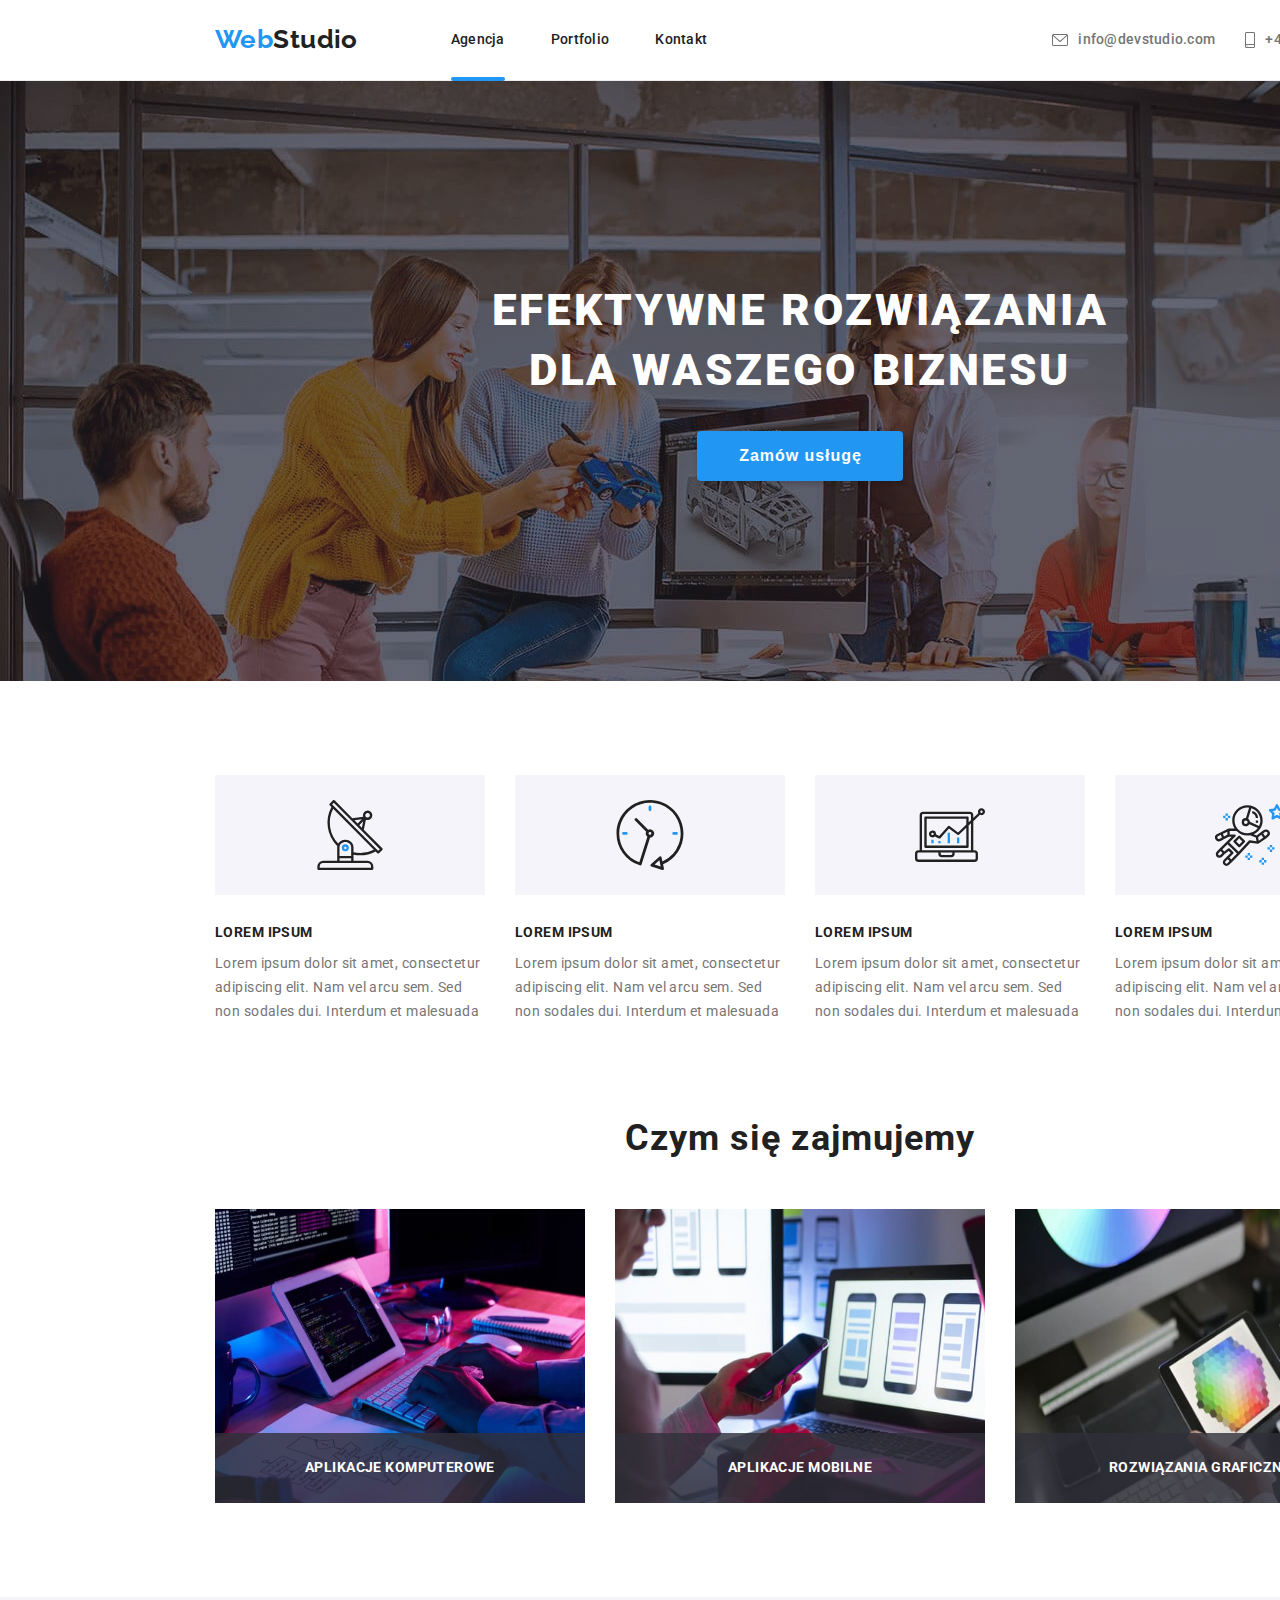
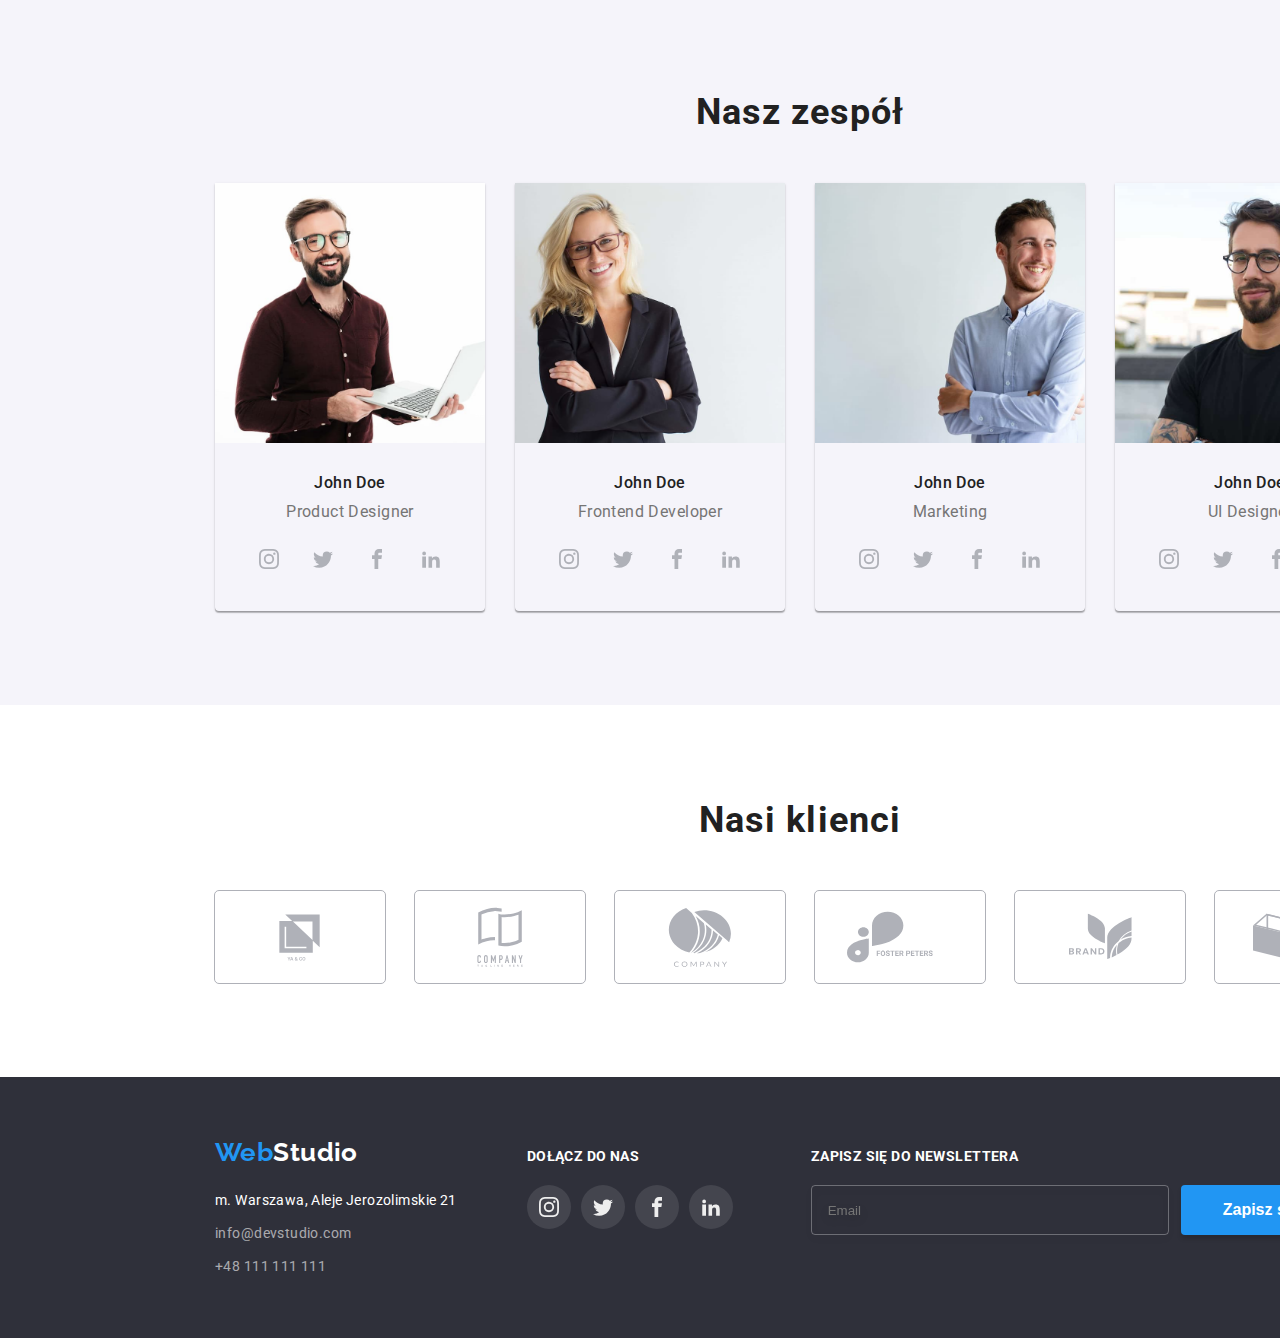
==== index.html @ 4ebe1daa "new files" ====
<!DOCTYPE html>
<html lang="en">
  <head>
    <meta charset="UTF-8" />
    <meta http-equiv="X-UA-Compatible" content="IE=edge" />
    <meta name="viewport" content="width=device-width, initial-scale=1.0" />
    <title>Zadanie-domowe-GOIT-Polska</title>
    <link
      rel="stylesheet"
      href="node_modules/modern-normalize/modern-normalize.css"
    />
    <link
      href="https://fonts.googleapis.com/css2?family=Raleway:wght@700&family=Roboto:wght@400;500;700;900&display=swap"
      rel="stylesheet"
    />

    <link href="./css/styles.css" rel="stylesheet" />
  </head>
  <body>
    <header class="header-border">
      <section class="general-info container">
        <a class="logo" href="index.html"
          ><p class="first-word">Web<span class="secound-word">Studio</span></p>
        </a>
        <nav>
          <ul class="general-menu">
            <li class="menu-items">
              <a class="active" href="index.html">Agencja</a>
            </li>
            <li class="menu-items">
              <a href="portfolio.html">Portfolio</a>
            </li>
            <li class="menu-items"><a href="kontakt">Kontakt</a></li>
          </ul>
        </nav>
        <section class="header-contact">
          <a class="mail icons" href="mailto:info@devstudio.com">
            <div class="header-icons">
              <svg width="16" height="12">
                <use href="images/icons.svg#icon-mail"></use>
              </svg>
            </div>
            info@devstudio.com</a
          >
          <a class="tel icons" href="tel:+48111111111">
            <div class="header-icons">
              <svg width="10" height="16">
                <use href="images/icons.svg#icon-mobile"></use>
              </svg>
            </div>
            +48 111 111 111</a
          >
        </section>
      </section>
    </header>
    <main>
      <article class="slogan-space">
        <p style="background-image: url('images/background-image.jpg')"></p>
        <h1 class="slogan-text container">
          EFEKTYWNE ROZWIĄZANIA <br />DLA WASZEGO BIZNESU
        </h1>
        <section class="button-section">
          <button class="order-button" type="button" data-modal-open>
            <span>Zamów usługę</span>
          </button>
        </section>
        <section class="backdrop is-hidden" data-modal>
          <section class="modal-window">
            <button type="button" class="close-modal" data-modal-close>
              &#10006;
            </button>
            <form class="order-form">
              <section class="form-header">
                <span> Zostaw swoje dane w formularzu poniżej </span>
              </section>
              <label class="order-label">
                Imię
                <input type="text" name="Username" required />
                <svg class="form-icons" width="12" height="12">
                  <use href="images/icons.svg#name"></use>
                </svg>
              </label>
              <label class="order-label">
                Telefon
                <input type="tel" name="Telephone" />
                <svg class="form-icons" width="14" height="14">
                  <use href="images/icons.svg#telephone"></use>
                </svg>
              </label>
              <label class="order-label">
                Email
                <input type="email" name="Email" required />
                <svg class="form-icons" width="16" height="12">
                  <use href="images/icons.svg#email-contact"></use>
                </svg>
              </label>
              <label class="order-label">
                Komentarz
                <textarea
                  class="comment"
                  name="comment"
                  placeholder="Wprowadź tekst"
                ></textarea>
              </label>
              <label class="rules">
                <input
                  type="checkbox"
                  name="rules-accept"
                  value="rules"
                  required
                />
                <svg class="checked-icon" width="13" height="10">
                  <use href="images/icons.svg#checkbox"></use>
                </svg>
                <span>
                  Oświadczam iż akceptuję
                  <a class="rules-link" href="#">Regulamin</a>
                  i
                  <a class="rules-link" href="#">Politykę Prywatności.</a>
                </span>
              </label>
              <div class="form-button">
                <button class="send-form" type="submit">Wyślij</button>
              </div>
            </form>
          </section>
        </section>
      </article>
      <section class="container">
        <ul class="article-list">
          <li>
            <div class="icons article-icon">
              <svg width="70" height="70">
                <use href="images/icons.svg#first-icon"></use>
              </svg>
            </div>
            <h5 class="article-header">LOREM IPSUM</h5>
            <p>
              Lorem ipsum dolor sit amet, consectetur adipiscing elit. Nam vel
              arcu sem. Sed non sodales dui. Interdum et malesuada
            </p>
          </li>
          <li>
            <div class="icons article-icon">
              <svg width="70" height="70">
                <use href="images/icons.svg#secound-icon"></use>
              </svg>
            </div>
            <h5 class="article-header">LOREM IPSUM</h5>
            <p>
              Lorem ipsum dolor sit amet, consectetur adipiscing elit. Nam vel
              arcu sem. Sed non sodales dui. Interdum et malesuada
            </p>
          </li>
          <li>
            <div class="icons article-icon">
              <svg width="70" height="70">
                <use href="images/icons.svg#third-icon"></use>
              </svg>
            </div>
            <h5 class="article-header">LOREM IPSUM</h5>
            <p>
              Lorem ipsum dolor sit amet, consectetur adipiscing elit. Nam vel
              arcu sem. Sed non sodales dui. Interdum et malesuada
            </p>
          </li>
          <li>
            <div class="icons article-icon">
              <svg width="70" height="70">
                <use href="images/icons.svg#fourth-icon"></use>
              </svg>
            </div>
            <h5 class="article-header">LOREM IPSUM</h5>
            <p>
              Lorem ipsum dolor sit amet, consectetur adipiscing elit. Nam vel
              arcu sem. Sed non sodales dui. Interdum et malesuada
            </p>
          </li>
        </ul>
      </section>
      <figure class="working-on container">
        <h2 class="secoundary-header">Czym się zajmujemy</h2>
        <ul class="working-list">
          <li>
            <section class="working-on-description">
              <p>Aplikacje komputerowe</p>
            </section>
            <img
              src="./images/programing.jpg"
              alt="close-up-image programer working his desk office"
              width="370"
              height="294"
            />
          </li>
          <li>
            <section class="working-on-description">
              <p>Aplikacje mobilne</p>
            </section>
            <img
              src="./images/application-design.jpg"
              alt="web ui designers are developing application smartphones team creators is working interface mobile phones"
              width="370"
              height="294"
            />
          </li>
          <li>
            <section class="working-on-description">
              <p>Rozwiązania graficzne</p>
            </section>
            <img
              src="./images/web-artist.jpg"
              alt="creative artist web design with working colour selection graphic tablet"
              width="370"
              height="294"
            />
          </li>
        </ul>
      </figure>
      <figure class="team">
        <section class="container">
          <h2 class="team-header">Nasz zespół</h2>
          <ul class="team-list">
            <li>
              <img
                class="base-img"
                src="images/product-designer.jpg"
                alt="brunette with stubble in glasses and a red shirt"
                width="270"
                height="260"
              />
              <section class="team-description">
                <h4 class="team-members">John Doe</h4>
                <p>Product Designer</p>
                <ul class="team-icons">
                  <li>
                    <a class="icons" href="#">
                      <svg width="20" height="20">
                        <use href="images/icons.svg#instagram"></use>
                      </svg>
                    </a>
                  </li>
                  <li>
                    <a class="icons" href="#">
                      <svg width="20" height="20">
                        <use href="images/icons.svg#twitter"></use>
                      </svg>
                    </a>
                  </li>
                  <li>
                    <a class="icons" href="#">
                      <svg width="20" height="20">
                        <use href="images/icons.svg#facebook"></use>
                      </svg>
                    </a>
                  </li>
                  <li>
                    <a class="icons" href="#">
                      <svg width="20" height="20">
                        <use href="images/icons.svg#linkedin"></use>
                      </svg>
                    </a>
                  </li>
                </ul>
              </section>
            </li>
            <li>
              <img
                class="base-img"
                src="images/frontend-developer.jpg"
                alt="blonde girl with glasses and a jacket"
                width="270"
                height="260"
              />
              <section class="team-description">
                <h4 class="team-members">John Doe</h4>
                <p>Frontend Developer</p>
                <ul class="team-icons">
                  <li>
                    <a class="icons" href="#">
                      <svg width="20" height="20">
                        <use href="images/icons.svg#instagram"></use>
                      </svg>
                    </a>
                  </li>
                  <li>
                    <a class="icons" href="#">
                      <svg width="20" height="20">
                        <use href="images/icons.svg#twitter"></use>
                      </svg>
                    </a>
                  </li>
                  <li>
                    <a class="icons" href="#">
                      <svg width="20" height="20">
                        <use href="images/icons.svg#facebook"></use>
                      </svg>
                    </a>
                  </li>
                  <li>
                    <a class="icons" href="#">
                      <svg width="20" height="20">
                        <use href="images/icons.svg#linkedin"></use>
                      </svg>
                    </a>
                  </li>
                </ul>
              </section>
            </li>
            <li>
              <img
                class="base-img"
                src="images/marketing.jpg"
                alt="smiling brunet in a blue shirt"
                width="270"
                height="260"
              />
              <section class="team-description">
                <h4 class="team-members">John Doe</h4>
                <p>Marketing</p>
                <ul class="team-icons">
                  <li>
                    <a class="icons" href="#">
                      <svg width="20" height="20">
                        <use href="images/icons.svg#instagram"></use>
                      </svg>
                    </a>
                  </li>
                  <li>
                    <a class="icons" href="#">
                      <svg width="20" height="20">
                        <use href="images/icons.svg#twitter"></use>
                      </svg>
                    </a>
                  </li>
                  <li>
                    <a class="icons" href="#">
                      <svg width="20" height="20">
                        <use href="images/icons.svg#facebook"></use>
                      </svg>
                    </a>
                  </li>
                  <li>
                    <a class="icons" href="#">
                      <svg width="20" height="20">
                        <use href="images/icons.svg#linkedin"></use>
                      </svg>
                    </a>
                  </li>
                </ul>
              </section>
            </li>
            <li>
              <img
                class="base-img"
                src="images/ui-designer.jpg"
                alt="brunette with stubble in glasses and a black T-shirt"
                width="270"
                height="260"
              />
              <section class="team-description">
                <h4 class="team-members">John Doe</h4>
                <p>UI Designer</p>
                <ul class="team-icons">
                  <li>
                    <a class="icons" href="#">
                      <svg width="20" height="20">
                        <use href="images/icons.svg#instagram"></use>
                      </svg>
                    </a>
                  </li>
                  <li>
                    <a class="icons" href="#">
                      <svg width="20" height="20">
                        <use href="images/icons.svg#twitter"></use>
                      </svg>
                    </a>
                  </li>
                  <li>
                    <a class="icons" href="#">
                      <svg width="20" height="20">
                        <use href="images/icons.svg#facebook"></use>
                      </svg>
                    </a>
                  </li>
                  <li>
                    <a class="icons" href="#">
                      <svg width="20" height="20">
                        <use href="images/icons.svg#linkedin"></use>
                      </svg>
                    </a>
                  </li>
                </ul>
              </section>
            </li>
          </ul>
        </section>
      </figure>
      <section class="clients container">
        <h2 class="client-header">Nasi klienci</h2>
        <ul class="our-clients">
          <li>
            <a class="icons" href="#">
              <svg width="106" height="60">
                <use href="images/icons.svg#first-client"></use>
              </svg>
            </a>
          </li>
          <li>
            <a class="icons" href="#">
              <svg width="106" height="60">
                <use href="images/icons.svg#secound-client"></use>
              </svg>
            </a>
          </li>
          <li>
            <a class="icons" href="#">
              <svg width="106" height="60">
                <use href="images/icons.svg#third-client"></use>
              </svg>
            </a>
          </li>
          <li>
            <a class="icons" href="#">
              <svg width="106" height="60">
                <use href="images/icons.svg#fourth-client"></use>
              </svg>
            </a>
          </li>
          <li>
            <a class="icons" href="#">
              <svg width="106" height="60">
                <use href="images/icons.svg#fifth-client"></use>
              </svg>
            </a>
          </li>
          <li>
            <a class="icons" href="#">
              <svg width="106" height="60">
                <use href="images/icons.svg#sixth-client"></use>
              </svg>
            </a>
          </li>
        </ul>
      </section>
    </main>
    <footer class="sign">
      <section class="container">
        <section class="footer-position">
          <section class="footer-info">
            <a class="logo" href="index.html"
              ><p class="first-word">
                Web<span class="third-word">Studio</span>
              </p>
            </a>
            <section class="contact">
              <address class="address">
                m. Warszawa, Aleje Jerozolimskie 21
              </address>
              <a class="footer-mail" href="mailto:info@devstudio.com"
                >info@devstudio.com</a
              >
              <a class="footer-tel" href="tel:+48111111111"> +48 111 111 111</a>
            </section>
          </section>
          <section class="join">
            <p>DOŁĄCZ DO NAS</p>
            <ul class="join-icons">
              <li>
                <a class="icons" href="#">
                  <svg width="20" height="20">
                    <use href="images/icons.svg#instagram"></use>
                  </svg>
                </a>
              </li>
              <li>
                <a class="icons" href="#">
                  <svg width="20" height="20">
                    <use href="images/icons.svg#twitter"></use>
                  </svg>
                </a>
              </li>
              <li>
                <a class="icons" href="#">
                  <svg width="20" height="20">
                    <use href="images/icons.svg#facebook"></use>
                  </svg>
                </a>
              </li>
              <li>
                <a class="icons" href="#">
                  <svg width="20" height="20">
                    <use href="images/icons.svg#linkedin"></use>
                  </svg>
                </a>
              </li>
            </ul>
          </section>
          <section class="newsletter">
            <p>Zapisz się do newslettera</p>
            <section class="newsletter-section">
              <form class="newsletter-form">
                <label for="newsletter-email">
                  <input
                    class="newsletter-input"
                    type="email"
                    name="email"
                    id="newsletter-email"
                    placeholder="Email"
                  />
                </label>
                <button class="newsletter-button" type="submit">
                  <div class="sign-up">
                    Zapisz się
                    <svg width="24" height="24">
                      <use href="images/icons.svg#newsletter"></use>
                    </svg>
                  </div>
                </button>
              </form>
            </section>
          </section>
        </section>
      </section>
    </footer>
    <script src="./js/modal.js"></script>
  </body>
</html>
---- css/styles.css ----
:root {
  --html-background: #757575;
  --main-color: #2196f3;
  --background: #ffffff;
  --secound-background: #2f303a;
  --thid-background: #f5f4fa;
  --text: #212121;
  --secound-text: #ffffff;
  --focus-color: #ffffff;
  --button-focus: #2196f3;
  --link-focus: #2196f3;
  --info-color: #757575;
  --article-text: #757575;
  --footer-kontakt: rgba(255, 255, 255, 0.6);
  --border-color: #eeeeee;
  --header-border: #ececec;
  --icon-background: rgba(255, 255, 255, 0.1);
  --icon-color: #eeeeee;
  --secound-icons-color: #afb1b8;
  --hidden-box-background: #2196f3e5;
  --work-description-background: #2f303acc;
  --placeholder-color: #75757580;
}
html {
  background-color: var(--html-background);
}
body {
  font-family: "roboto", "raleway", sans-serif;
  background: var(--background);
  font-size: 14px;
  color: var(--text);
  letter-spacing: 0.03em;
  line-height: 24px;
  width: 1600px;
  height: 100%;
  margin: auto;
}
* {
  box-sizing: border-box;
  padding: 0px;
  margin: 0px;
}
.container {
  width: 1200px;
  margin: auto;
  align-items: center;
  padding: 0px 15px;
}
.icons {
  align-items: center;
  justify-content: center;
  gap: 10px;
  display: flex;
  fill: var(--info-color);
}
.base-img {
  display: block;
  object-fit: cover;
}
/* ====================HEADER-START==================== */

.header-border {
  border-bottom: 1px solid var(--header-border);
}
.general-info {
  display: flex;
}

/* ----------LOGO-START---------- */

.logo {
  font-family: "Raleway";
  font-weight: 700;
  font-size: 26px;
  line-height: 1.19;
  text-decoration: none;
  margin-right: 93px;
  padding-top: 24px;
  padding-bottom: 25px;
}
.first-word {
  color: var(--main-color);
}
.secound-word {
  color: var(--text);
}
.third-word {
  color: var(--secound-text);
}

/* ----------LOGO-END---------- */

/* ----------MENU-START---------- */

.general-menu {
  font-weight: 500;
  line-height: 1.14;
  letter-spacing: 0.02em;
  list-style: none;
  display: flex;
  margin-right: 345px;
}
.menu-items > a {
  text-decoration: none;
  color: var(--text);
  position: relative;
}
.menu-items:nth-child(1) {
  margin-right: 46px;
}
.menu-items:nth-child(2) {
  margin-right: 46px;
}
.menu-items a:focus,
.menu-items a:hover {
  color: var(--link-focus);
  transition: 250ms cubic-bezier(0.4, 0, 0.2, 1);
}
.header-contact {
  display: flex;
}
.header-icons {
  display: flex;
  align-items: center;
}
.mail {
  font-weight: 500;
  line-height: 1.14;
  letter-spacing: 0.02em;
  color: var(--info-color);
  text-decoration: none;
}
.tel {
  font-weight: 500;
  line-height: 1.14;
  letter-spacing: 0.02em;
  color: var(--info-color);
  text-decoration: none;
  margin-left: 30px;
}
.mail:hover,
.mail:focus,
.tel:hover,
.tel:focus {
  color: var(--link-focus);
  fill: var(--link-focus);
  transition: 250ms cubic-bezier(0.4, 0, 0.2, 1);
}
.active::after {
  content: "";
  position: absolute;
  left: 0;
  top: 45.6px;
  background: var(--main-color);
  height: 4px;
  width: 100%;
  border-radius: 2px;
}
/* ----------MENU-END---------- */

/* ====================HEADER-END==================== */

/* ------------------------------------------------------------------------------------ */

/* ====================MAIN-START==================== */

/* ----------SLOGAN-START---------- */

.slogan-space {
  background: var(--secound-background);
  margin-bottom: 94px;
  padding: 200px 0;
  background-image: linear-gradient(
      rgba(47, 48, 58, 0.4),
      rgba(47, 48, 58, 0.4)
    ),
    url(../images/background-image.jpg);
}
.slogan-text {
  font-weight: 900;
  font-size: 44px;
  line-height: 1.36;
  text-align: center;
  letter-spacing: 0.06em;
  text-transform: uppercase;
  color: var(--secound-text);
}
.order-button {
  background: var(--main-color);
  color: var(--secound-text);
  font-weight: 700;
  font-size: 16px;
  line-height: 1.89;
  letter-spacing: 0.06em;
  cursor: pointer;
  margin-top: 30px;
  padding: 10px 41px 10px 42px;
  box-shadow: 0px 4px 4px rgba(0, 0, 0, 0.15);
  border-radius: 4px;
  border: 0px;
}
.button-section {
  display: flex;
  justify-content: center;
}

/* ----------SLOGAN-END---------- */

/* ----------ARTICLE-START---------- */

.article-list {
  list-style: none;
  display: flex;
  gap: 30px;
}
.article-header {
  font-weight: 700;
  font-size: 14px;
  line-height: 1.14;
  margin-bottom: 10px;
}
.article-list > li > p {
  color: var(--article-text);
}
.article-icon {
  background-color: var(--thid-background);
  margin-bottom: 30px;
  fill: var(--text);
  width: 270px;
  height: 120px;
}
.article-list > li > svg {
  width: 270px;
  height: 120px;
}
/* ----------ARTICLE-END---------- */

/* ----------WORKING-ON-START---------- */

.working-on {
  margin-top: 94px;
}
.secoundary-header {
  font-weight: 700;
  font-size: 36px;
  line-height: 1.17;
  text-align: center;
  letter-spacing: 0.03em;
  margin-bottom: 50px;
}
.working-list {
  list-style: none;
  display: flex;
  justify-content: space-between;
}
.secound-icon {
  fill: #212121;
}
.working-list > li {
  display: flex;
  position: relative;
}
.working-on-description {
  position: absolute;
  background-color: var(--work-description-background);
  width: 100%;
  height: 23.8%;
  font-weight: 700;
  line-height: 1.14;
  text-align: center;
  letter-spacing: 0.03em;
  text-transform: uppercase;
  color: var(--secound-text);
  padding-top: 27px;
  bottom: 0;
}
/* ----------WORKING-ON-END---------- */

/* ----------TEAM-START---------- */

.team {
  background: var(--thid-background);
  margin-top: 94px;
  padding-bottom: 94px;
}
.team-header {
  font-weight: 700;
  font-size: 36px;
  line-height: 1.17;
  letter-spacing: 0.03em;
  margin-bottom: 50px;
  padding-top: 94px;
  text-align: center;
}
.team-list {
  list-style: none;
  display: flex;
  justify-content: space-between;
  text-align: center;
}
.team-list > li {
  box-shadow: 0px 1px 3px rgba(0, 0, 0, 0.12), 0px 1px 1px rgba(0, 0, 0, 0.14),
    0px 2px 1px rgba(0, 0, 0, 0.2);
  border-radius: 0px 0px 4px 4px;
}
.team-members {
  font-weight: 500;
  font-size: 16px;
  line-height: 1.19;
  margin-bottom: 10px;
}
.team-description > p {
  font-size: 16px;
  line-height: 1.19;
  color: var(--info-color);
}
.team-description {
  padding-top: 30px;
  padding-bottom: 30px;
}
.team-icons {
  display: flex;
  justify-content: center;
  gap: 10px;
  margin-top: 16px;
}
.team-icons > li {
  list-style: none;
}
.team-icons > li > a {
  width: 44px;
  height: 44px;
  fill: var(--secound-icons-color);
  border: 0px solid var(--thid-background);
  border-radius: 50%;
}
.team-icons > li > a:hover,
.team-icons > li > a:focus {
  background-color: var(--main-color);
  fill: var(--focus-color);
  transition: 250ms cubic-bezier(0.4, 0, 0.2, 1);
}

/* ----------TEAM-END---------- */

/* ----------CLIENTS-START---------- */

.clients {
  margin-top: 94px;
  padding-bottom: 94px;
}
.client-header {
  font-weight: 700;
  font-size: 36px;
  line-height: 1.17;
  letter-spacing: 0.03em;
  margin-bottom: 50px;
  text-align: center;
}
.our-clients {
  display: flex;
  list-style: none;
  gap: 30px;
}
.our-clients > li > a {
  outline: 1px solid var(--secound-icons-color);
  border-radius: 4px;
  fill: var(--secound-icons-color);
  width: 170px;
  height: 92px;
}
.our-clients > li > a:hover,
.our-clients > li > a:focus {
  outline-color: var(--main-color);
  fill: var(--main-color);
  transition: 250ms cubic-bezier(0.4, 0, 0.2, 1);
}

/* ----------CLIENTS-END---------- */

/* ====================MAIN-END==================== */

/* ------------------------------------------------------------------------------------ */

/* ====================FOOTER-START==================== */

.sign {
  background: var(--secound-background);
}
.footer-position {
  display: flex;
  align-items: baseline;
}
.footer-info {
  display: flex;
  margin-right: 70px;
  flex-direction: column;
  padding-top: 60px;
  padding-bottom: 60px;
}
.footer-info > .logo {
  padding-top: 0px;
  padding-bottom: 20px;
}
.contact {
  flex-direction: column;
  gap: 9px;
}
.contact,
.address {
  color: var(--secound-text);
  font-style: normal;
  display: flex;
}
.footer-mail {
  color: var(--footer-kontakt);
  text-decoration: none;
}
.footer-tel {
  color: var(--footer-kontakt);
  text-decoration: none;
}
.footer-mail:focus,
.footer-mail:hover,
.footer-tel:focus,
.footer-tel:hover {
  color: var(--link-focus);
  transition: 250ms cubic-bezier(0.4, 0, 0.2, 1);
}
.join {
  display: flex;
  flex-direction: column;
  color: var(--secound-text);
}
.join > p {
  font-weight: 700;
  line-height: 1.14;
  margin-bottom: 20px;
}
.join-icons {
  display: flex;
  gap: 10px;
  justify-content: center;
  list-style: none;
}
.join-icons > li > a {
  display: flex;
  width: 44px;
  height: 44px;
  border: 0px solid var(--icon-background);
  border-radius: 50%;
  list-style: none;
  background-color: var(--icon-background);
  fill: var(--icon-color);
}
.join-icons > li > a:hover,
.join-icons > li > a:focus {
  background-color: var(--main-color);
  transition: 250ms cubic-bezier(0.4, 0, 0.2, 1);
}
.newsletter {
  color: var(--secound-text);
  margin-left: 78px;
}
.newsletter > p {
  font-weight: 700;
  line-height: 1.14;
  margin-bottom: 20px;
  text-transform: uppercase;
}
.newsletter-form {
  display: flex;
  gap: 12px;
}
.newsletter-input {
  color: var(--secound-text);
  width: 358px;
  height: 50px;
  border: 1px solid rgba(255, 255, 255, 0.3);
  filter: drop-shadow(0px 4px 4px rgba(0, 0, 0, 0.15));
  border-radius: 4px;
  background: rgba(255, 255, 255, 0);
  text-indent: 16px;
}
.newsletter-input:hover,
.newsletter-input:focus {
  outline: none;
  border-color: var(--main-color);
  transition: 250ms cubic-bezier(0.4, 0, 0.2, 1);
}
.newsletter-button {
  background: var(--main-color);
  box-shadow: 0px 4px 4px rgba(0, 0, 0, 0.15);
  border-radius: 4px;
  border: 0px;
  width: 200px;
  height: 50px;
  color: var(--secound-text);
  font-weight: 700;
  font-size: 16px;
  line-height: 1.88;
}
.sign-up {
  display: flex;
  gap: 24px;
  align-items: center;
  padding-left: 42px;
  white-space: nowrap;
  cursor: pointer;
}
/* ====================FOOTER-END==================== */

/* ====================================INDEX-END====================================== */
/* ((((((((((((((((((((((((((((((((((((((((((((())))))))))))))))))))))))))))))))))))))))))))) */
/* ====================================PORTFOLIO-START====================================== */

/* ====================MAIN-START==================== */

/* ----------SECOUND-MENU-START---------- */

.secound-menu-list {
  list-style: none;
  display: flex;
  justify-content: center;
  gap: 8px;
  margin-top: 94px;
  margin-bottom: 50px;
}
.button:hover,
.button:focus {
  color: var(--focus-color);
  background: var(--button-focus);
  cursor: pointer;
  box-shadow: 0px 3px 1px rgba(0, 0, 0, 0.1), 0px 1px 2px rgba(0, 0, 0, 0.08),
    0px 2px 2px rgba(0, 0, 0, 0.12);
  transition: 250ms cubic-bezier(0.4, 0, 0.2, 1);
}
.button {
  font-family: "Roboto";
  font-weight: 500;
  line-height: 1.63;
  font-size: 16px;
  letter-spacing: 0.03em;
  background-color: var(--button);
  border-radius: 4px;
  border: 0px;
  cursor: pointer;
  text-align: center;
  padding: 6px 22px;
  background: var(--thid-background);
}

/* ----------SECOUND-MENU-END---------- */

/* ----------EXPIRIENCES-START---------- */

.experiences-list {
  list-style: none;
  display: flex;
  flex-wrap: wrap;
  gap: 30px;
  margin-bottom: 94px;
}
.experiences-list li a:hover {
  box-shadow: 0px 1px 1px rgba(0, 0, 0, 0.12), 0px 4px 4px rgba(0, 0, 0, 0.06),
    1px 4px 6px rgba(0, 0, 0, 0.16);
  transition: 250ms cubic-bezier(0.4, 0, 0.2, 1);
}
.experiences-list li a {
  display: flex;
  flex-direction: column;
  text-decoration: none;
  color: var(--text);
  margin: 0px;
}
.experience-header {
  font-weight: 700;
  font-size: 18px;
  line-height: 2;
  letter-spacing: 0.06em;
  margin-bottom: 4px;
}
.experiences-border > p {
  font-size: 16px;
  line-height: 1.89;
  color: var(--info-color);
}
.experiences-border {
  border-left: 1px solid var(--border-color);
  border-bottom: 1px solid var(--border-color);
  border-right: 1px solid var(--border-color);
  padding: 20px 24px;
}
.base-box {
  position: relative;
  overflow: hidden;
}
.hidden-text {
  display: flex;
  position: absolute;
  background-color: var(--hidden-box-background);
  width: 100%;
  height: 100%;
  padding: 49px 45px 49px 24px;
  color: var(--secound-text);
  font-size: 18px;
  line-height: 1.56;
  text-align: left;
  transition: 250ms cubic-bezier(0.4, 0, 0.2, 1);
}
.experiences-list > li:hover .hidden-text {
  transform: translateY(-100%);
}
/* ----------EXPIERIENCES-END---------- */

/* ====================MAIN-END==================== */

/* ====================================PORTFOLIO-END====================================== */
/* ((((((((((((((((((((((((((((((((((((((((((((())))))))))))))))))))))))))))))))))))))))))))) */

/* ====================================BACKDROP-START====================================== */

.is-hidden {
  opacity: 0;
  visibility: hidden;
  pointer-events: none;
}
.backdrop {
  display: flex;
  position: absolute;
  top: 0;
  left: 0;
  width: 100%;
  height: 100%;
  justify-content: center;
  background-color: rgba(0, 0, 0, 0.2);
  transition: opacity 750ms, visibility 750ms;
  transition-timing-function: cubic-bezier(0.4, 0, 0.2, 1);
}
.modal-window {
  position: absolute;
  width: 528px;
  min-height: 581px;
  top: 221px;
  background: var(--background);
  box-shadow: 0px 1px 3px rgba(0, 0, 0, 0.12), 0px 1px 1px rgba(0, 0, 0, 0.14),
    0px 2px 1px rgba(0, 0, 0, 0.2);
  border-radius: 4px;
}

.close-modal {
  position: absolute;
  top: 8px;
  right: 8px;
  width: 30px;
  height: 30px;
  background-color: var(--background);
  border: 1px solid rgba(0, 0, 0, 0.1);
  border-radius: 50%;
  cursor: pointer;
}
.close-modal:hover,
.close-modal:focus {
  background-color: var(--main-color);
  color: var(--background);
  transition: 250ms cubic-bezier(0.4, 0, 0.2, 1);
}
.order-label {
  position: relative;
  display: flex;
  flex-direction: column;
  margin-bottom: 10px;
  font-size: 12px;
  line-height: 1.17;
  letter-spacing: 0.01em;
  gap: 4px;
  color: var(--info-color);
}
.order-label > input {
  height: 40px;
  border: 1px solid rgba(33, 33, 33, 0.2);
  border-radius: 4px;
  padding: 0 20px 0 40px;
}
.order-label > input:focus,
.order-label > input:hover,
.comment:focus,
.comment:hover {
  outline: none;
  border-color: var(--main-color);
  transition: 250ms cubic-bezier(0.4, 0, 0.2, 1);
}
.order-label > input:focus ~ .form-icons,
.order-label > input:hover ~ .form-icons {
  fill: var(--main-color);
  transition: 250ms cubic-bezier(0.4, 0, 0.2, 1);
}
.order-form {
  display: flex;
  flex-direction: column;
  padding: 40px;
}
.form-header {
  display: flex;
  margin-bottom: 12px;
  justify-content: center;
}
.form-header > span {
  font-weight: 700;
  font-size: 20px;
  line-height: 1.15;
}
.comment {
  resize: none;
  height: 120px;
  padding: 12px 16px;
  overflow: auto;
  border: 1px solid rgba(33, 33, 33, 0.2);
  border-radius: 4px;
}
.comment::placeholder {
  color: var(--placeholder-color);
}
.form-icons {
  position: absolute;
  left: 15px;
  top: 32px;
}
.rules {
  position: relative;
  display: flex;
  font-size: 14px;
  line-height: 1.71;
  color: var(--info-color);
  justify-content: center;
  align-items: center;
  margin-top: 10px;
  white-space: nowrap;
  gap: 8px;
}
.rules-link {
  text-decoration: none;
  color: var(--main-color);
}
.rules input[type="checkbox"] {
  appearance: none;
  -webkit-appearance: none;
  width: 16px;
  height: 15px;
  border: 2px solid black;
  border-radius: 2px;
}
.rules input[type="checkbox"]:checked {
  background-color: var(--main-color);
  border-color: var(--main-color);
  transition: 250ms cubic-bezier(0.4, 0, 0.2, 1);
}
.checked-icon {
  position: absolute;
  top: 7px;
  left: 16px;
}
.send-form {
  width: 200px;
  height: 50px;
  font-weight: 700;
  font-size: 16px;
  line-height: 1.88;
  color: var(--secound-text);
  background-color: var(--main-color);
  box-shadow: 0px 4px 4px rgba(0, 0, 0, 0.15);
  border-radius: 4px;
  border: 0px;
  cursor: pointer;
  margin-top: 30px;
}
.form-button {
  display: flex;
  justify-content: center;
}
/* ====================================BACKDROP-END====================================== */
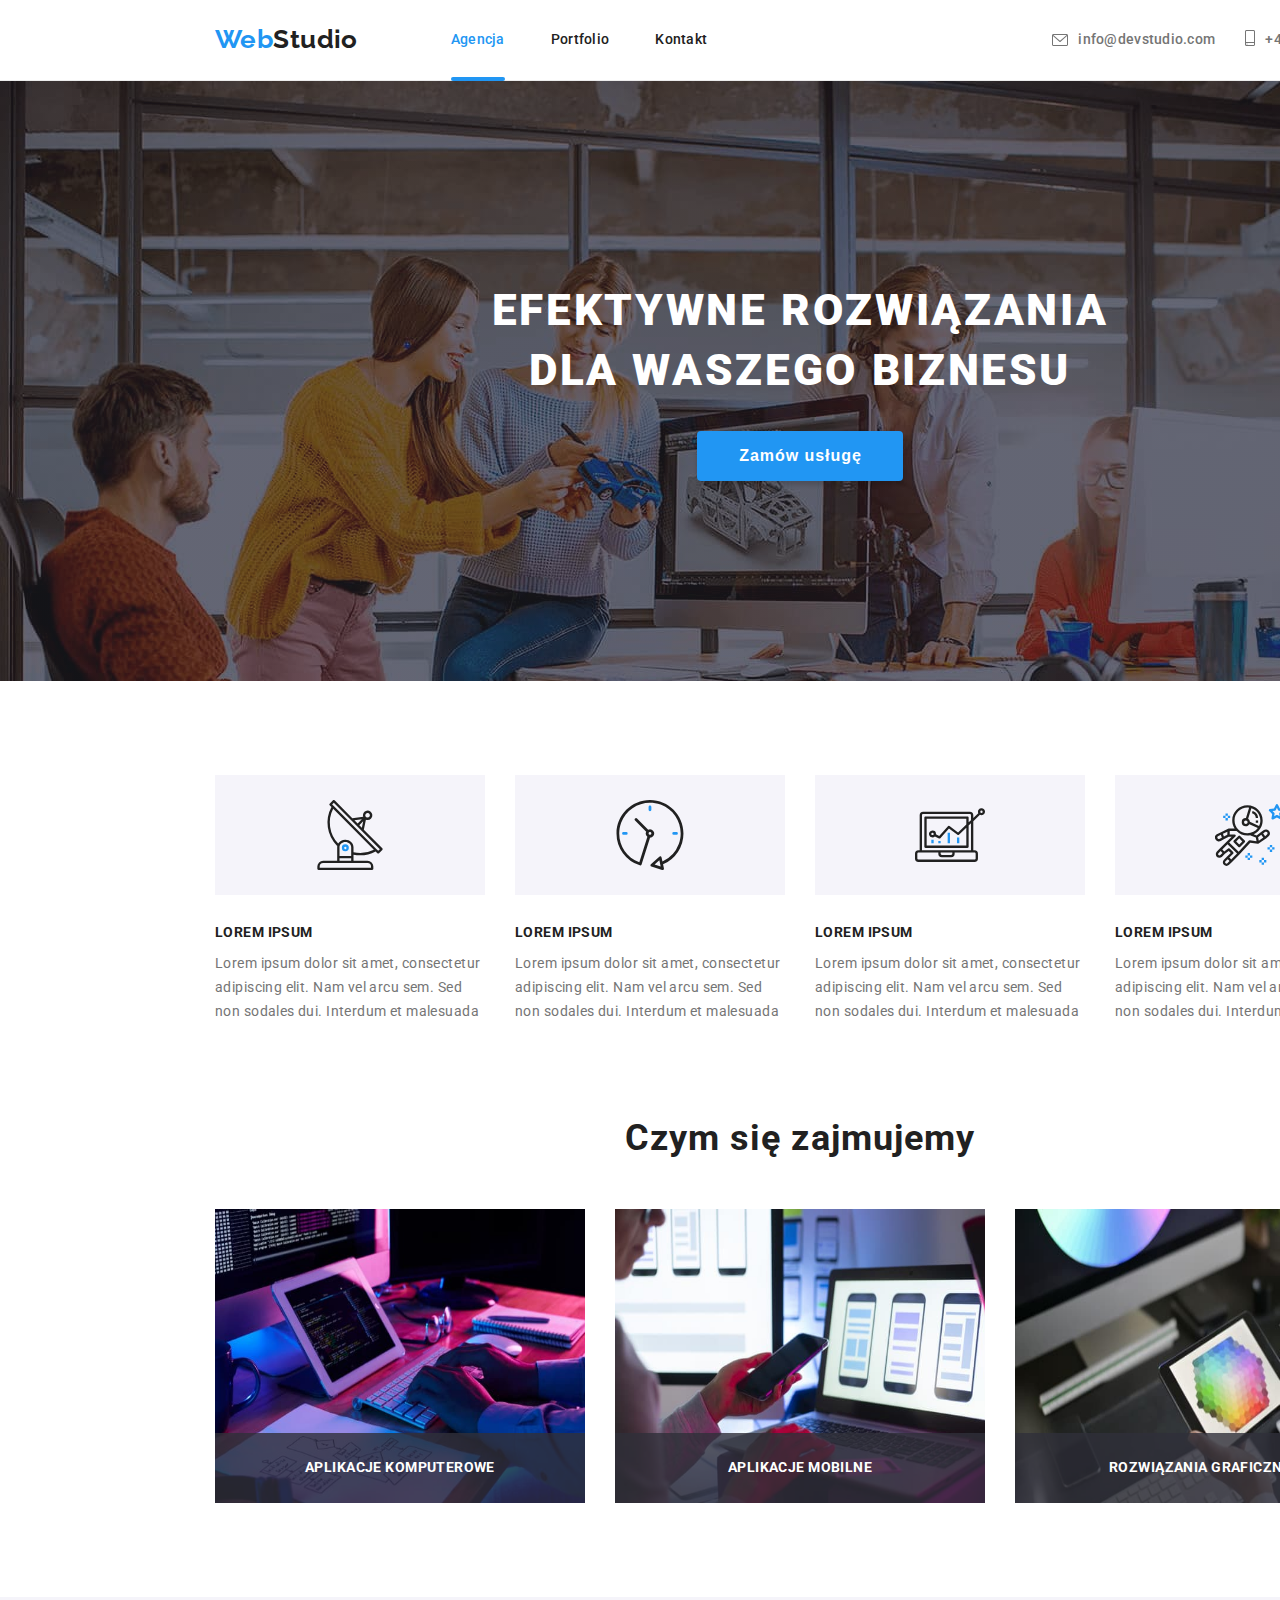
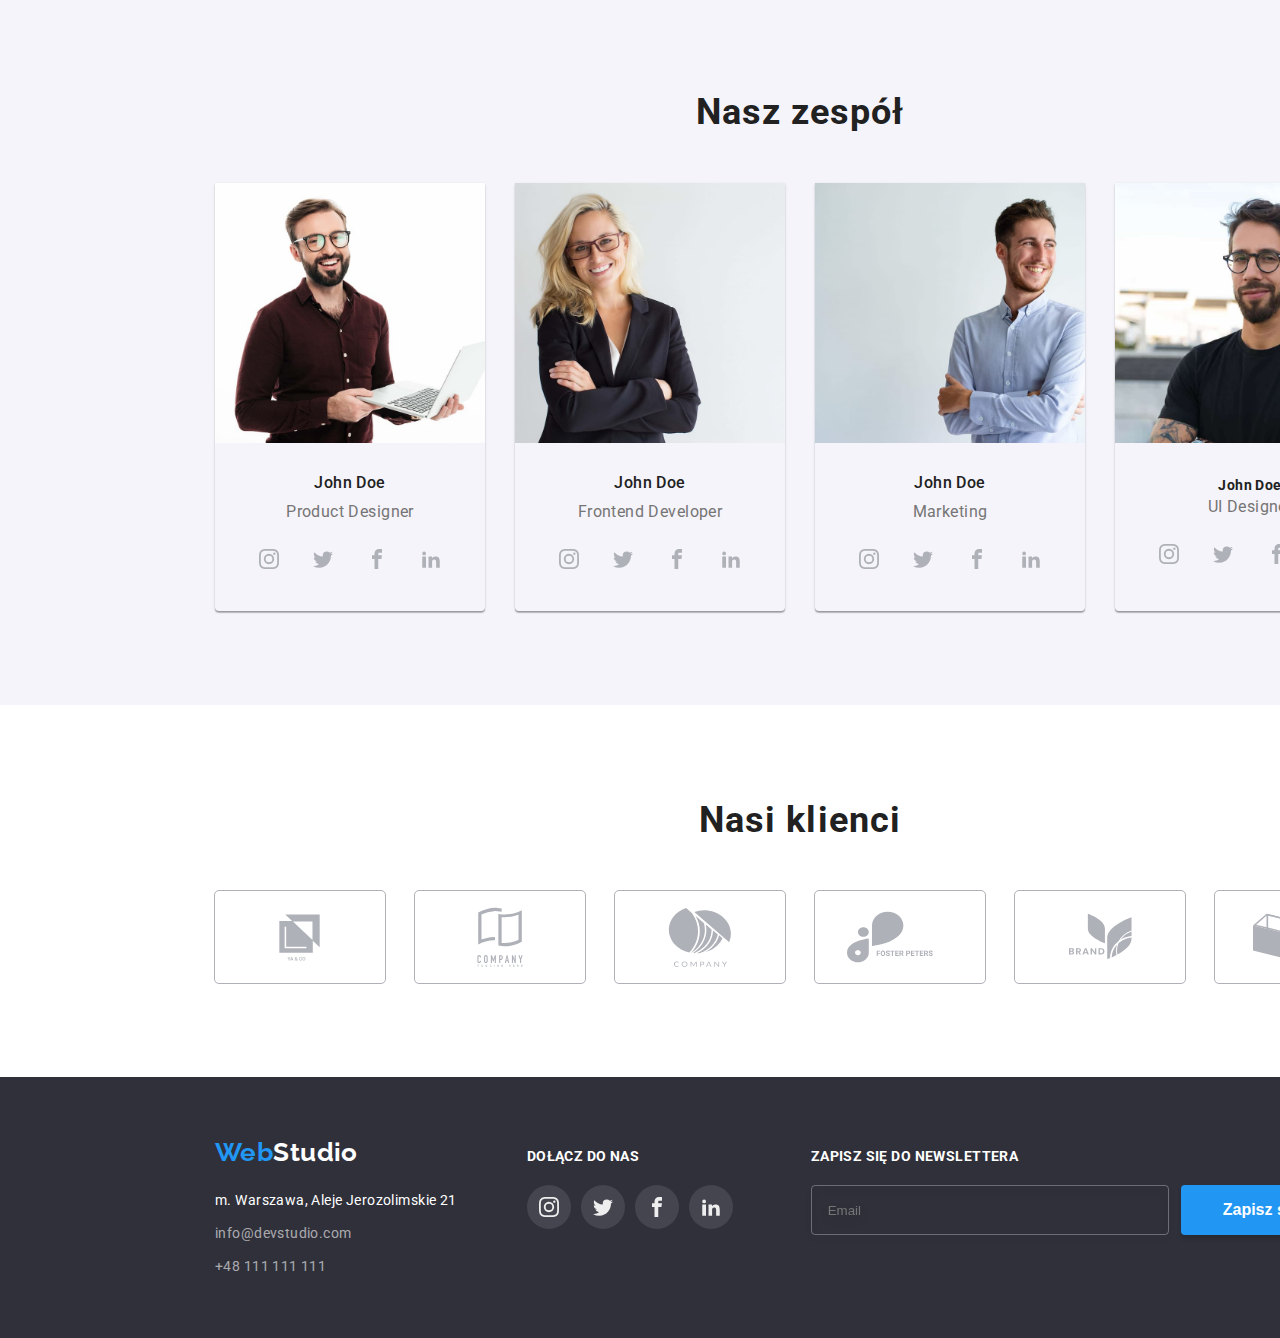
==== commit a5830d62: "code restructuring" ====
--- a/index.html
+++ b/index.html
@@ -17,32 +17,36 @@
     <link href="./css/styles.css" rel="stylesheet" />
   </head>
   <body>
-    <header class="header-border">
-      <section class="general-info container">
+    <header class="header">
+      <section class="header__elements container">
         <a class="logo" href="index.html"
-          ><p class="first-word">Web<span class="secound-word">Studio</span></p>
+          ><p class="logo__first-word">
+            Web<span class="logo__secound-word">Studio</span>
+          </p>
         </a>
         <nav>
-          <ul class="general-menu">
-            <li class="menu-items">
-              <a class="active" href="index.html">Agencja</a>
-            </li>
-            <li class="menu-items">
-              <a href="portfolio.html">Portfolio</a>
-            </li>
-            <li class="menu-items"><a href="kontakt">Kontakt</a></li>
+          <ul class="nav">
+            <li class="nav__item">
+              <a class="nav__link active" href="index.html">Agencja</a>
+            </li>
+            <li class="nav__item">
+              <a class="nav__link" href="portfolio.html">Portfolio</a>
+            </li>
+            <li class="nav__item">
+              <a class="nav__link" href="kontakt">Kontakt</a>
+            </li>
           </ul>
         </nav>
-        <section class="header-contact">
-          <a class="mail icons" href="mailto:info@devstudio.com">
-            <div class="header-icons">
+        <section class="header__contact">
+          <a class="header__mail icons" href="mailto:info@devstudio.com">
+            <div class="header__icons">
               <svg width="16" height="12">
                 <use href="images/icons.svg#icon-mail"></use>
               </svg>
             </div>
             info@devstudio.com</a
           >
-          <a class="tel icons" href="tel:+48111111111">
+          <a class="header__telephone icons" href="tel:+48111111111">
             <div class="header-icons">
               <svg width="10" height="16">
                 <use href="images/icons.svg#icon-mobile"></use>
@@ -54,124 +58,141 @@
       </section>
     </header>
     <main>
-      <article class="slogan-space">
+      <article class="slogan">
         <p style="background-image: url('images/background-image.jpg')"></p>
-        <h1 class="slogan-text container">
+        <h1 class="slogan__label container">
           EFEKTYWNE ROZWIĄZANIA <br />DLA WASZEGO BIZNESU
         </h1>
-        <section class="button-section">
-          <button class="order-button" type="button" data-modal-open>
+        <section class="order">
+          <button class="order__button" type="button" data-modal-open>
             <span>Zamów usługę</span>
           </button>
         </section>
         <section class="backdrop is-hidden" data-modal>
-          <section class="modal-window">
-            <button type="button" class="close-modal" data-modal-close>
+          <section class="backdrop__modal-window">
+            <button
+              type="button"
+              class="backdrop__close-modal"
+              data-modal-close
+            >
               &#10006;
             </button>
             <form class="order-form">
-              <section class="form-header">
-                <span> Zostaw swoje dane w formularzu poniżej </span>
+              <section class="order-form__header">
+                <span class="order-form__head">
+                  Zostaw swoje dane w formularzu poniżej
+                </span>
               </section>
-              <label class="order-label">
+              <label class="order-form__label">
                 Imię
-                <input type="text" name="Username" required />
-                <svg class="form-icons" width="12" height="12">
+                <input
+                  class="order-form__input"
+                  type="text"
+                  name="Username"
+                  required
+                />
+                <svg class="order-form__icons" width="12" height="12">
                   <use href="images/icons.svg#name"></use>
                 </svg>
               </label>
-              <label class="order-label">
+              <label class="order-form__label">
                 Telefon
-                <input type="tel" name="Telephone" />
-                <svg class="form-icons" width="14" height="14">
+                <input class="order-form__input" type="tel" name="Telephone" />
+                <svg class="order-form__icons" width="14" height="14">
                   <use href="images/icons.svg#telephone"></use>
                 </svg>
               </label>
-              <label class="order-label">
+              <label class="order-form__label">
                 Email
-                <input type="email" name="Email" required />
-                <svg class="form-icons" width="16" height="12">
+                <input
+                  class="order-form__input"
+                  type="email"
+                  name="Email"
+                  required
+                />
+                <svg class="order-form__icons" width="16" height="12">
                   <use href="images/icons.svg#email-contact"></use>
                 </svg>
               </label>
-              <label class="order-label">
+              <label class="order-form__label">
                 Komentarz
                 <textarea
-                  class="comment"
+                  class="order-form__comment"
                   name="comment"
                   placeholder="Wprowadź tekst"
                 ></textarea>
               </label>
               <label class="rules">
                 <input
+                  class="rules__input"
                   type="checkbox"
                   name="rules-accept"
                   value="rules"
                   required
                 />
-                <svg class="checked-icon" width="13" height="10">
+                <svg class="rules__icon--checked" width="13" height="10">
                   <use href="images/icons.svg#checkbox"></use>
                 </svg>
                 <span>
                   Oświadczam iż akceptuję
-                  <a class="rules-link" href="#">Regulamin</a>
+                  <a class="rules__link" href="#">Regulamin</a>
                   i
-                  <a class="rules-link" href="#">Politykę Prywatności.</a>
+                  <a class="rules__link" href="#">Politykę Prywatności.</a>
                 </span>
               </label>
               <div class="form-button">
-                <button class="send-form" type="submit">Wyślij</button>
+                <button class="form-button__send" type="submit">Wyślij</button>
               </div>
             </form>
           </section>
         </section>
       </article>
       <section class="container">
-        <ul class="article-list">
-          <li>
-            <div class="icons article-icon">
+        <ul class="article">
+          <li>
+            <div class="icons article__icon">
               <svg width="70" height="70">
                 <use href="images/icons.svg#first-icon"></use>
               </svg>
             </div>
-            <h5 class="article-header">LOREM IPSUM</h5>
-            <p>
+            <h5 class="article__header">LOREM IPSUM</h5>
+            <p class="article__description">
               Lorem ipsum dolor sit amet, consectetur adipiscing elit. Nam vel
               arcu sem. Sed non sodales dui. Interdum et malesuada
             </p>
           </li>
           <li>
-            <div class="icons article-icon">
+            <div class="icons article__icon">
               <svg width="70" height="70">
                 <use href="images/icons.svg#secound-icon"></use>
               </svg>
             </div>
-            <h5 class="article-header">LOREM IPSUM</h5>
-            <p>
+            <h5 class="article__header">LOREM IPSUM</h5>
+            <p class="article__description">
               Lorem ipsum dolor sit amet, consectetur adipiscing elit. Nam vel
               arcu sem. Sed non sodales dui. Interdum et malesuada
             </p>
           </li>
           <li>
-            <div class="icons article-icon">
+            <div class="icons article__icon">
               <svg width="70" height="70">
                 <use href="images/icons.svg#third-icon"></use>
               </svg>
             </div>
-            <h5 class="article-header">LOREM IPSUM</h5>
-            <p>
+            <h5 class="article__header">LOREM IPSUM</h5>
+            <p class="article__description">
               Lorem ipsum dolor sit amet, consectetur adipiscing elit. Nam vel
               arcu sem. Sed non sodales dui. Interdum et malesuada
             </p>
           </li>
           <li>
-            <div class="icons article-icon">
+            <div class="icons article__icon">
               <svg width="70" height="70">
                 <use href="images/icons.svg#fourth-icon"></use>
               </svg>
             </div>
-            <h5 class="article-header">LOREM IPSUM</h5>
-            <p>
+            <h5 class="article__header">LOREM IPSUM</h5>
+            <p class="article__description">
               Lorem ipsum dolor sit amet, consectetur adipiscing elit. Nam vel
               arcu sem. Sed non sodales dui. Interdum et malesuada
             </p>
@@ -179,10 +200,10 @@
         </ul>
       </section>
       <figure class="working-on container">
-        <h2 class="secoundary-header">Czym się zajmujemy</h2>
+        <h2 class="working-on__header">Czym się zajmujemy</h2>
         <ul class="working-list">
-          <li>
-            <section class="working-on-description">
+          <li class="working-list__element">
+            <section class="working-on__description">
               <p>Aplikacje komputerowe</p>
             </section>
             <img
@@ -192,8 +213,8 @@
               height="294"
             />
           </li>
-          <li>
-            <section class="working-on-description">
+          <li class="working-list__element">
+            <section class="working-on__description">
               <p>Aplikacje mobilne</p>
             </section>
             <img
@@ -203,8 +224,8 @@
               height="294"
             />
           </li>
-          <li>
-            <section class="working-on-description">
+          <li class="working-list__element">
+            <section class="working-on__description">
               <p>Rozwiązania graficzne</p>
             </section>
             <img
@@ -218,9 +239,9 @@
       </figure>
       <figure class="team">
         <section class="container">
-          <h2 class="team-header">Nasz zespół</h2>
+          <h2 class="team__header">Nasz zespół</h2>
           <ul class="team-list">
-            <li>
+            <li class="team-list__element">
               <img
                 class="base-img"
                 src="images/product-designer.jpg"
@@ -228,33 +249,33 @@
                 width="270"
                 height="260"
               />
-              <section class="team-description">
-                <h4 class="team-members">John Doe</h4>
-                <p>Product Designer</p>
+              <section class="team__description">
+                <h4 class="team__member">John Doe</h4>
+                <p class="team__profession">Product Designer</p>
                 <ul class="team-icons">
-                  <li>
-                    <a class="icons" href="#">
+                  <li class="team-icons__list">
+                    <a class="icons team-icons__link" href="#">
                       <svg width="20" height="20">
                         <use href="images/icons.svg#instagram"></use>
                       </svg>
                     </a>
                   </li>
-                  <li>
-                    <a class="icons" href="#">
+                  <li class="team-icons__list">
+                    <a class="icons team-icons__link" href="#">
                       <svg width="20" height="20">
                         <use href="images/icons.svg#twitter"></use>
                       </svg>
                     </a>
                   </li>
-                  <li>
-                    <a class="icons" href="#">
+                  <li class="team-icons__list">
+                    <a class="icons team-icons__link" href="#">
                       <svg width="20" height="20">
                         <use href="images/icons.svg#facebook"></use>
                       </svg>
                     </a>
                   </li>
-                  <li>
-                    <a class="icons" href="#">
+                  <li class="team-icons__list">
+                    <a class="icons team-icons__link" href="#">
                       <svg width="20" height="20">
                         <use href="images/icons.svg#linkedin"></use>
                       </svg>
@@ -263,7 +284,7 @@
                 </ul>
               </section>
             </li>
-            <li>
+            <li class="team-list__element">
               <img
                 class="base-img"
                 src="images/frontend-developer.jpg"
@@ -271,33 +292,33 @@
                 width="270"
                 height="260"
               />
-              <section class="team-description">
-                <h4 class="team-members">John Doe</h4>
-                <p>Frontend Developer</p>
+              <section class="team__description">
+                <h4 class="team__member">John Doe</h4>
+                <p class="team__profession">Frontend Developer</p>
                 <ul class="team-icons">
-                  <li>
-                    <a class="icons" href="#">
+                  <li class="team-icons__list">
+                    <a class="icons team-icons__link" href="#">
                       <svg width="20" height="20">
                         <use href="images/icons.svg#instagram"></use>
                       </svg>
                     </a>
                   </li>
-                  <li>
-                    <a class="icons" href="#">
+                  <li class="team-icons__list">
+                    <a class="icons team-icons__link" href="#">
                       <svg width="20" height="20">
                         <use href="images/icons.svg#twitter"></use>
                       </svg>
                     </a>
                   </li>
-                  <li>
-                    <a class="icons" href="#">
+                  <li class="team-icons__list">
+                    <a class="icons team-icons__link" href="#">
                       <svg width="20" height="20">
                         <use href="images/icons.svg#facebook"></use>
                       </svg>
                     </a>
                   </li>
-                  <li>
-                    <a class="icons" href="#">
+                  <li class="team-icons__list">
+                    <a class="icons team-icons__link" href="#">
                       <svg width="20" height="20">
                         <use href="images/icons.svg#linkedin"></use>
                       </svg>
@@ -306,7 +327,7 @@
                 </ul>
               </section>
             </li>
-            <li>
+            <li class="team-list__element">
               <img
                 class="base-img"
                 src="images/marketing.jpg"
@@ -314,33 +335,33 @@
                 width="270"
                 height="260"
               />
-              <section class="team-description">
-                <h4 class="team-members">John Doe</h4>
-                <p>Marketing</p>
+              <section class="team__description">
+                <h4 class="team__member">John Doe</h4>
+                <p class="team__profession">Marketing</p>
                 <ul class="team-icons">
-                  <li>
-                    <a class="icons" href="#">
+                  <li class="team-icons__list">
+                    <a class="icons team-icons__link" href="#">
                       <svg width="20" height="20">
                         <use href="images/icons.svg#instagram"></use>
                       </svg>
                     </a>
                   </li>
-                  <li>
-                    <a class="icons" href="#">
+                  <li class="team-icons__list">
+                    <a class="icons team-icons__link" href="#">
                       <svg width="20" height="20">
                         <use href="images/icons.svg#twitter"></use>
                       </svg>
                     </a>
                   </li>
-                  <li>
-                    <a class="icons" href="#">
+                  <li class="team-icons__list">
+                    <a class="icons team-icons__link" href="#">
                       <svg width="20" height="20">
                         <use href="images/icons.svg#facebook"></use>
                       </svg>
                     </a>
                   </li>
-                  <li>
-                    <a class="icons" href="#">
+                  <li class="team-icons__list">
+                    <a class="icons team-icons__link" href="#">
                       <svg width="20" height="20">
                         <use href="images/icons.svg#linkedin"></use>
                       </svg>
@@ -349,7 +370,7 @@
                 </ul>
               </section>
             </li>
-            <li>
+            <li class="team-list__element">
               <img
                 class="base-img"
                 src="images/ui-designer.jpg"
@@ -357,33 +378,33 @@
                 width="270"
                 height="260"
               />
-              <section class="team-description">
-                <h4 class="team-members">John Doe</h4>
-                <p>UI Designer</p>
+              <section class="team__description">
+                <h4 class="team__members">John Doe</h4>
+                <p class="team__profession">UI Designer</p>
                 <ul class="team-icons">
-                  <li>
-                    <a class="icons" href="#">
+                  <li class="team-icons__list">
+                    <a class="icons team-icons__link" href="#">
                       <svg width="20" height="20">
                         <use href="images/icons.svg#instagram"></use>
                       </svg>
                     </a>
                   </li>
-                  <li>
-                    <a class="icons" href="#">
+                  <li class="team-icons__list">
+                    <a class="icons team-icons__link" href="#">
                       <svg width="20" height="20">
                         <use href="images/icons.svg#twitter"></use>
                       </svg>
                     </a>
                   </li>
-                  <li>
-                    <a class="icons" href="#">
+                  <li class="team-icons__list">
+                    <a class="icons team-icons__link" href="#">
                       <svg width="20" height="20">
                         <use href="images/icons.svg#facebook"></use>
                       </svg>
                     </a>
                   </li>
-                  <li>
-                    <a class="icons" href="#">
+                  <li class="team-icons__list">
+                    <a class="icons team-icons__link" href="#">
                       <svg width="20" height="20">
                         <use href="images/icons.svg#linkedin"></use>
                       </svg>
@@ -396,45 +417,45 @@
         </section>
       </figure>
       <section class="clients container">
-        <h2 class="client-header">Nasi klienci</h2>
-        <ul class="our-clients">
-          <li>
-            <a class="icons" href="#">
+        <h2 class="clients__header">Nasi klienci</h2>
+        <ul class="clients__list">
+          <li>
+            <a class="icons clients__link" href="#">
               <svg width="106" height="60">
                 <use href="images/icons.svg#first-client"></use>
               </svg>
             </a>
           </li>
           <li>
-            <a class="icons" href="#">
+            <a class="icons clients__link" href="#">
               <svg width="106" height="60">
                 <use href="images/icons.svg#secound-client"></use>
               </svg>
             </a>
           </li>
           <li>
-            <a class="icons" href="#">
+            <a class="icons clients__link" href="#">
               <svg width="106" height="60">
                 <use href="images/icons.svg#third-client"></use>
               </svg>
             </a>
           </li>
           <li>
-            <a class="icons" href="#">
+            <a class="icons clients__link" href="#">
               <svg width="106" height="60">
                 <use href="images/icons.svg#fourth-client"></use>
               </svg>
             </a>
           </li>
           <li>
-            <a class="icons" href="#">
+            <a class="icons clients__link" href="#">
               <svg width="106" height="60">
                 <use href="images/icons.svg#fifth-client"></use>
               </svg>
             </a>
           </li>
           <li>
-            <a class="icons" href="#">
+            <a class="icons clients__link" href="#">
               <svg width="106" height="60">
                 <use href="images/icons.svg#sixth-client"></use>
               </svg>
@@ -443,51 +464,53 @@
         </ul>
       </section>
     </main>
-    <footer class="sign">
+    <footer class="footer">
       <section class="container">
-        <section class="footer-position">
-          <section class="footer-info">
-            <a class="logo" href="index.html"
-              ><p class="first-word">
-                Web<span class="third-word">Studio</span>
+        <section class="footer__position">
+          <section class="footer__information">
+            <a class="logo footer__logo" href="index.html"
+              ><p class="logo__first-word">
+                Web<span class="logo__third-word">Studio</span>
               </p>
             </a>
-            <section class="contact">
-              <address class="address">
+            <section class="footer__contact">
+              <address class="footer__address">
                 m. Warszawa, Aleje Jerozolimskie 21
               </address>
-              <a class="footer-mail" href="mailto:info@devstudio.com"
+              <a class="footer__mail" href="mailto:info@devstudio.com"
                 >info@devstudio.com</a
               >
-              <a class="footer-tel" href="tel:+48111111111"> +48 111 111 111</a>
+              <a class="footer__telephone" href="tel:+48111111111">
+                +48 111 111 111</a
+              >
             </section>
           </section>
           <section class="join">
-            <p>DOŁĄCZ DO NAS</p>
-            <ul class="join-icons">
+            <p class="join__label">DOŁĄCZ DO NAS</p>
+            <ul class="join__list">
               <li>
-                <a class="icons" href="#">
+                <a class="icons join__icon" href="#">
                   <svg width="20" height="20">
                     <use href="images/icons.svg#instagram"></use>
                   </svg>
                 </a>
               </li>
               <li>
-                <a class="icons" href="#">
+                <a class="icons join__icon" href="#">
                   <svg width="20" height="20">
                     <use href="images/icons.svg#twitter"></use>
                   </svg>
                 </a>
               </li>
               <li>
-                <a class="icons" href="#">
+                <a class="icons join__icon" href="#">
                   <svg width="20" height="20">
                     <use href="images/icons.svg#facebook"></use>
                   </svg>
                 </a>
               </li>
               <li>
-                <a class="icons" href="#">
+                <a class="icons join__icon" href="#">
                   <svg width="20" height="20">
                     <use href="images/icons.svg#linkedin"></use>
                   </svg>
@@ -497,19 +520,19 @@
           </section>
           <section class="newsletter">
             <p>Zapisz się do newslettera</p>
-            <section class="newsletter-section">
-              <form class="newsletter-form">
-                <label for="newsletter-email">
+            <section class="newsletter__section">
+              <form class="newsletter__form">
+                <label for="newsletter__email">
                   <input
-                    class="newsletter-input"
+                    class="newsletter__input"
                     type="email"
                     name="email"
                     id="newsletter-email"
                     placeholder="Email"
                   />
                 </label>
-                <button class="newsletter-button" type="submit">
-                  <div class="sign-up">
+                <button class="newsletter__button" type="submit">
+                  <div class="newsletter__sign-up">
                     Zapisz się
                     <svg width="24" height="24">
                       <use href="images/icons.svg#newsletter"></use>
--- a/css/styles.css
+++ b/css/styles.css
@@ -59,10 +59,10 @@
 }
 /* ====================HEADER-START==================== */
 
-.header-border {
+.header {
   border-bottom: 1px solid var(--header-border);
 }
-.general-info {
+.header__elements {
   display: flex;
 }
 
@@ -78,13 +78,13 @@
   padding-top: 24px;
   padding-bottom: 25px;
 }
-.first-word {
+.logo__first-word {
   color: var(--main-color);
 }
-.secound-word {
+.logo__secound-word {
   color: var(--text);
 }
-.third-word {
+.logo__third-word {
   color: var(--secound-text);
 }
 
@@ -92,45 +92,40 @@
 
 /* ----------MENU-START---------- */
 
-.general-menu {
+.nav {
   font-weight: 500;
   line-height: 1.14;
   letter-spacing: 0.02em;
   list-style: none;
   display: flex;
   margin-right: 345px;
-}
-.menu-items > a {
+  gap: 46px;
+}
+.nav__link {
   text-decoration: none;
   color: var(--text);
   position: relative;
 }
-.menu-items:nth-child(1) {
-  margin-right: 46px;
-}
-.menu-items:nth-child(2) {
-  margin-right: 46px;
-}
-.menu-items a:focus,
-.menu-items a:hover {
+.nav__link:focus,
+.nav__link:hover {
   color: var(--link-focus);
   transition: 250ms cubic-bezier(0.4, 0, 0.2, 1);
 }
-.header-contact {
-  display: flex;
-}
-.header-icons {
+.header__contact {
+  display: flex;
+}
+.header__icons {
   display: flex;
   align-items: center;
 }
-.mail {
+.header__mail {
   font-weight: 500;
   line-height: 1.14;
   letter-spacing: 0.02em;
   color: var(--info-color);
   text-decoration: none;
 }
-.tel {
+.header__telephone {
   font-weight: 500;
   line-height: 1.14;
   letter-spacing: 0.02em;
@@ -138,10 +133,10 @@
   text-decoration: none;
   margin-left: 30px;
 }
-.mail:hover,
-.mail:focus,
-.tel:hover,
-.tel:focus {
+.header__mail:hover,
+.header__mail:focus,
+.header__telephone:hover,
+.header__telephone:focus {
   color: var(--link-focus);
   fill: var(--link-focus);
   transition: 250ms cubic-bezier(0.4, 0, 0.2, 1);
@@ -156,6 +151,9 @@
   width: 100%;
   border-radius: 2px;
 }
+.active {
+  color: var(--main-color);
+}
 /* ----------MENU-END---------- */
 
 /* ====================HEADER-END==================== */
@@ -166,7 +164,7 @@
 
 /* ----------SLOGAN-START---------- */
 
-.slogan-space {
+.slogan {
   background: var(--secound-background);
   margin-bottom: 94px;
   padding: 200px 0;
@@ -176,7 +174,7 @@
     ),
     url(../images/background-image.jpg);
 }
-.slogan-text {
+.slogan__label {
   font-weight: 900;
   font-size: 44px;
   line-height: 1.36;
@@ -185,7 +183,7 @@
   text-transform: uppercase;
   color: var(--secound-text);
 }
-.order-button {
+.order__button {
   background: var(--main-color);
   color: var(--secound-text);
   font-weight: 700;
@@ -199,7 +197,7 @@
   border-radius: 4px;
   border: 0px;
 }
-.button-section {
+.order {
   display: flex;
   justify-content: center;
 }
@@ -208,31 +206,27 @@
 
 /* ----------ARTICLE-START---------- */
 
-.article-list {
+.article {
   list-style: none;
   display: flex;
   gap: 30px;
 }
-.article-header {
+.article__header {
   font-weight: 700;
   font-size: 14px;
   line-height: 1.14;
   margin-bottom: 10px;
 }
-.article-list > li > p {
+.article__description {
   color: var(--article-text);
 }
-.article-icon {
+.article__icon {
   background-color: var(--thid-background);
   margin-bottom: 30px;
   fill: var(--text);
   width: 270px;
   height: 120px;
 }
-.article-list > li > svg {
-  width: 270px;
-  height: 120px;
-}
 /* ----------ARTICLE-END---------- */
 
 /* ----------WORKING-ON-START---------- */
@@ -240,7 +234,7 @@
 .working-on {
   margin-top: 94px;
 }
-.secoundary-header {
+.working-on__header {
   font-weight: 700;
   font-size: 36px;
   line-height: 1.17;
@@ -253,14 +247,11 @@
   display: flex;
   justify-content: space-between;
 }
-.secound-icon {
-  fill: #212121;
-}
-.working-list > li {
+.working-list__element {
   display: flex;
   position: relative;
 }
-.working-on-description {
+.working-on__description {
   position: absolute;
   background-color: var(--work-description-background);
   width: 100%;
@@ -283,7 +274,7 @@
   margin-top: 94px;
   padding-bottom: 94px;
 }
-.team-header {
+.team__header {
   font-weight: 700;
   font-size: 36px;
   line-height: 1.17;
@@ -298,23 +289,23 @@
   justify-content: space-between;
   text-align: center;
 }
-.team-list > li {
+.team-list__element {
   box-shadow: 0px 1px 3px rgba(0, 0, 0, 0.12), 0px 1px 1px rgba(0, 0, 0, 0.14),
     0px 2px 1px rgba(0, 0, 0, 0.2);
   border-radius: 0px 0px 4px 4px;
 }
-.team-members {
+.team__member {
   font-weight: 500;
   font-size: 16px;
   line-height: 1.19;
   margin-bottom: 10px;
 }
-.team-description > p {
+.team__profession {
   font-size: 16px;
   line-height: 1.19;
   color: var(--info-color);
 }
-.team-description {
+.team__description {
   padding-top: 30px;
   padding-bottom: 30px;
 }
@@ -324,18 +315,18 @@
   gap: 10px;
   margin-top: 16px;
 }
-.team-icons > li {
-  list-style: none;
-}
-.team-icons > li > a {
+.team-icons__list {
+  list-style: none;
+}
+.team-icons__link {
   width: 44px;
   height: 44px;
   fill: var(--secound-icons-color);
   border: 0px solid var(--thid-background);
   border-radius: 50%;
 }
-.team-icons > li > a:hover,
-.team-icons > li > a:focus {
+.team-icons__link:hover,
+.team-icons__link:focus {
   background-color: var(--main-color);
   fill: var(--focus-color);
   transition: 250ms cubic-bezier(0.4, 0, 0.2, 1);
@@ -349,7 +340,7 @@
   margin-top: 94px;
   padding-bottom: 94px;
 }
-.client-header {
+.clients__header {
   font-weight: 700;
   font-size: 36px;
   line-height: 1.17;
@@ -357,20 +348,20 @@
   margin-bottom: 50px;
   text-align: center;
 }
-.our-clients {
+.clients__list {
   display: flex;
   list-style: none;
   gap: 30px;
 }
-.our-clients > li > a {
+.clients__link {
   outline: 1px solid var(--secound-icons-color);
   border-radius: 4px;
   fill: var(--secound-icons-color);
   width: 170px;
   height: 92px;
 }
-.our-clients > li > a:hover,
-.our-clients > li > a:focus {
+.clients__link:hover,
+.clients__link:focus {
   outline-color: var(--main-color);
   fill: var(--main-color);
   transition: 250ms cubic-bezier(0.4, 0, 0.2, 1);
@@ -384,46 +375,46 @@
 
 /* ====================FOOTER-START==================== */
 
-.sign {
+.footer {
   background: var(--secound-background);
 }
-.footer-position {
+.footer__position {
   display: flex;
   align-items: baseline;
 }
-.footer-info {
+.footer__information {
   display: flex;
   margin-right: 70px;
   flex-direction: column;
   padding-top: 60px;
   padding-bottom: 60px;
 }
-.footer-info > .logo {
+.footer__logo {
   padding-top: 0px;
   padding-bottom: 20px;
 }
-.contact {
+.footer__contact {
   flex-direction: column;
   gap: 9px;
 }
-.contact,
-.address {
+.footer__contact,
+.footer__address {
   color: var(--secound-text);
   font-style: normal;
   display: flex;
 }
-.footer-mail {
+.footer__mail {
   color: var(--footer-kontakt);
   text-decoration: none;
 }
-.footer-tel {
+.footer__telephone {
   color: var(--footer-kontakt);
   text-decoration: none;
 }
-.footer-mail:focus,
-.footer-mail:hover,
-.footer-tel:focus,
-.footer-tel:hover {
+.footer__mail:focus,
+.footer__mail:hover,
+.footer__telephone:focus,
+.footer__telephone:hover {
   color: var(--link-focus);
   transition: 250ms cubic-bezier(0.4, 0, 0.2, 1);
 }
@@ -432,18 +423,18 @@
   flex-direction: column;
   color: var(--secound-text);
 }
-.join > p {
+.join__label {
   font-weight: 700;
   line-height: 1.14;
   margin-bottom: 20px;
 }
-.join-icons {
+.join__list {
   display: flex;
   gap: 10px;
   justify-content: center;
   list-style: none;
 }
-.join-icons > li > a {
+.join__icon {
   display: flex;
   width: 44px;
   height: 44px;
@@ -453,8 +444,8 @@
   background-color: var(--icon-background);
   fill: var(--icon-color);
 }
-.join-icons > li > a:hover,
-.join-icons > li > a:focus {
+.join__icon:hover,
+.join__icon:focus {
   background-color: var(--main-color);
   transition: 250ms cubic-bezier(0.4, 0, 0.2, 1);
 }
@@ -468,11 +459,11 @@
   margin-bottom: 20px;
   text-transform: uppercase;
 }
-.newsletter-form {
+.newsletter__form {
   display: flex;
   gap: 12px;
 }
-.newsletter-input {
+.newsletter__input {
   color: var(--secound-text);
   width: 358px;
   height: 50px;
@@ -482,13 +473,13 @@
   background: rgba(255, 255, 255, 0);
   text-indent: 16px;
 }
-.newsletter-input:hover,
-.newsletter-input:focus {
+.newsletter__input:hover,
+.newsletter__input:focus {
   outline: none;
   border-color: var(--main-color);
   transition: 250ms cubic-bezier(0.4, 0, 0.2, 1);
 }
-.newsletter-button {
+.newsletter__button {
   background: var(--main-color);
   box-shadow: 0px 4px 4px rgba(0, 0, 0, 0.15);
   border-radius: 4px;
@@ -500,7 +491,7 @@
   font-size: 16px;
   line-height: 1.88;
 }
-.sign-up {
+.newsletter__sign-up {
   display: flex;
   gap: 24px;
   align-items: center;
@@ -518,7 +509,7 @@
 
 /* ----------SECOUND-MENU-START---------- */
 
-.secound-menu-list {
+.portfolio {
   list-style: none;
   display: flex;
   justify-content: center;
@@ -526,8 +517,8 @@
   margin-top: 94px;
   margin-bottom: 50px;
 }
-.button:hover,
-.button:focus {
+.portfolio__button:hover,
+.portfolio__button:focus {
   color: var(--focus-color);
   background: var(--button-focus);
   cursor: pointer;
@@ -535,7 +526,7 @@
     0px 2px 2px rgba(0, 0, 0, 0.12);
   transition: 250ms cubic-bezier(0.4, 0, 0.2, 1);
 }
-.button {
+.portfolio__button {
   font-family: "Roboto";
   font-weight: 500;
   line-height: 1.63;
@@ -554,48 +545,48 @@
 
 /* ----------EXPIRIENCES-START---------- */
 
-.experiences-list {
+.experience {
   list-style: none;
   display: flex;
   flex-wrap: wrap;
   gap: 30px;
   margin-bottom: 94px;
 }
-.experiences-list li a:hover {
+.experience__link:hover {
   box-shadow: 0px 1px 1px rgba(0, 0, 0, 0.12), 0px 4px 4px rgba(0, 0, 0, 0.06),
     1px 4px 6px rgba(0, 0, 0, 0.16);
   transition: 250ms cubic-bezier(0.4, 0, 0.2, 1);
 }
-.experiences-list li a {
+.experience__link {
   display: flex;
   flex-direction: column;
   text-decoration: none;
   color: var(--text);
   margin: 0px;
 }
-.experience-header {
+.experience__header {
   font-weight: 700;
   font-size: 18px;
   line-height: 2;
   letter-spacing: 0.06em;
   margin-bottom: 4px;
 }
-.experiences-border > p {
+.experience__type {
   font-size: 16px;
   line-height: 1.89;
   color: var(--info-color);
 }
-.experiences-border {
+.experience__border {
   border-left: 1px solid var(--border-color);
   border-bottom: 1px solid var(--border-color);
   border-right: 1px solid var(--border-color);
   padding: 20px 24px;
 }
-.base-box {
+.hidden-box {
   position: relative;
   overflow: hidden;
 }
-.hidden-text {
+.hidden-box__text {
   display: flex;
   position: absolute;
   background-color: var(--hidden-box-background);
@@ -608,7 +599,7 @@
   text-align: left;
   transition: 250ms cubic-bezier(0.4, 0, 0.2, 1);
 }
-.experiences-list > li:hover .hidden-text {
+.experience__list:hover .hidden-box__text {
   transform: translateY(-100%);
 }
 /* ----------EXPIERIENCES-END---------- */
@@ -637,7 +628,7 @@
   transition: opacity 750ms, visibility 750ms;
   transition-timing-function: cubic-bezier(0.4, 0, 0.2, 1);
 }
-.modal-window {
+.backdrop__modal-window {
   position: absolute;
   width: 528px;
   min-height: 581px;
@@ -648,7 +639,7 @@
   border-radius: 4px;
 }
 
-.close-modal {
+.backdrop__close-modal {
   position: absolute;
   top: 8px;
   right: 8px;
@@ -659,13 +650,13 @@
   border-radius: 50%;
   cursor: pointer;
 }
-.close-modal:hover,
-.close-modal:focus {
+.backdrop__close-modal:hover,
+.backdrop__close-modal:focus {
   background-color: var(--main-color);
   color: var(--background);
   transition: 250ms cubic-bezier(0.4, 0, 0.2, 1);
 }
-.order-label {
+.order-form__label {
   position: relative;
   display: flex;
   flex-direction: column;
@@ -676,22 +667,22 @@
   gap: 4px;
   color: var(--info-color);
 }
-.order-label > input {
+.order-form__input {
   height: 40px;
   border: 1px solid rgba(33, 33, 33, 0.2);
   border-radius: 4px;
   padding: 0 20px 0 40px;
 }
-.order-label > input:focus,
-.order-label > input:hover,
-.comment:focus,
-.comment:hover {
+.order-form__input:focus,
+.order-form__input:hover,
+.order-form__comment:focus,
+.order-form__comment:hover {
   outline: none;
   border-color: var(--main-color);
   transition: 250ms cubic-bezier(0.4, 0, 0.2, 1);
 }
-.order-label > input:focus ~ .form-icons,
-.order-label > input:hover ~ .form-icons {
+.order-form__input:focus ~ .order-form__icons,
+.order-form__input:hover ~ .order-form__icons {
   fill: var(--main-color);
   transition: 250ms cubic-bezier(0.4, 0, 0.2, 1);
 }
@@ -700,17 +691,17 @@
   flex-direction: column;
   padding: 40px;
 }
-.form-header {
+.order-form__header {
   display: flex;
   margin-bottom: 12px;
   justify-content: center;
 }
-.form-header > span {
+.order-form__head {
   font-weight: 700;
   font-size: 20px;
   line-height: 1.15;
 }
-.comment {
+.order-form__comment {
   resize: none;
   height: 120px;
   padding: 12px 16px;
@@ -718,10 +709,10 @@
   border: 1px solid rgba(33, 33, 33, 0.2);
   border-radius: 4px;
 }
-.comment::placeholder {
+.order-form__comment::placeholder {
   color: var(--placeholder-color);
 }
-.form-icons {
+.order-form__icons {
   position: absolute;
   left: 15px;
   top: 32px;
@@ -738,11 +729,11 @@
   white-space: nowrap;
   gap: 8px;
 }
-.rules-link {
+.rules__link {
   text-decoration: none;
   color: var(--main-color);
 }
-.rules input[type="checkbox"] {
+.rules__input[type="checkbox"] {
   appearance: none;
   -webkit-appearance: none;
   width: 16px;
@@ -750,17 +741,17 @@
   border: 2px solid black;
   border-radius: 2px;
 }
-.rules input[type="checkbox"]:checked {
+.rules__input[type="checkbox"]:checked {
   background-color: var(--main-color);
   border-color: var(--main-color);
   transition: 250ms cubic-bezier(0.4, 0, 0.2, 1);
 }
-.checked-icon {
+.rules__icon--checked {
   position: absolute;
   top: 7px;
   left: 16px;
 }
-.send-form {
+.form-button__send {
   width: 200px;
   height: 50px;
   font-weight: 700;
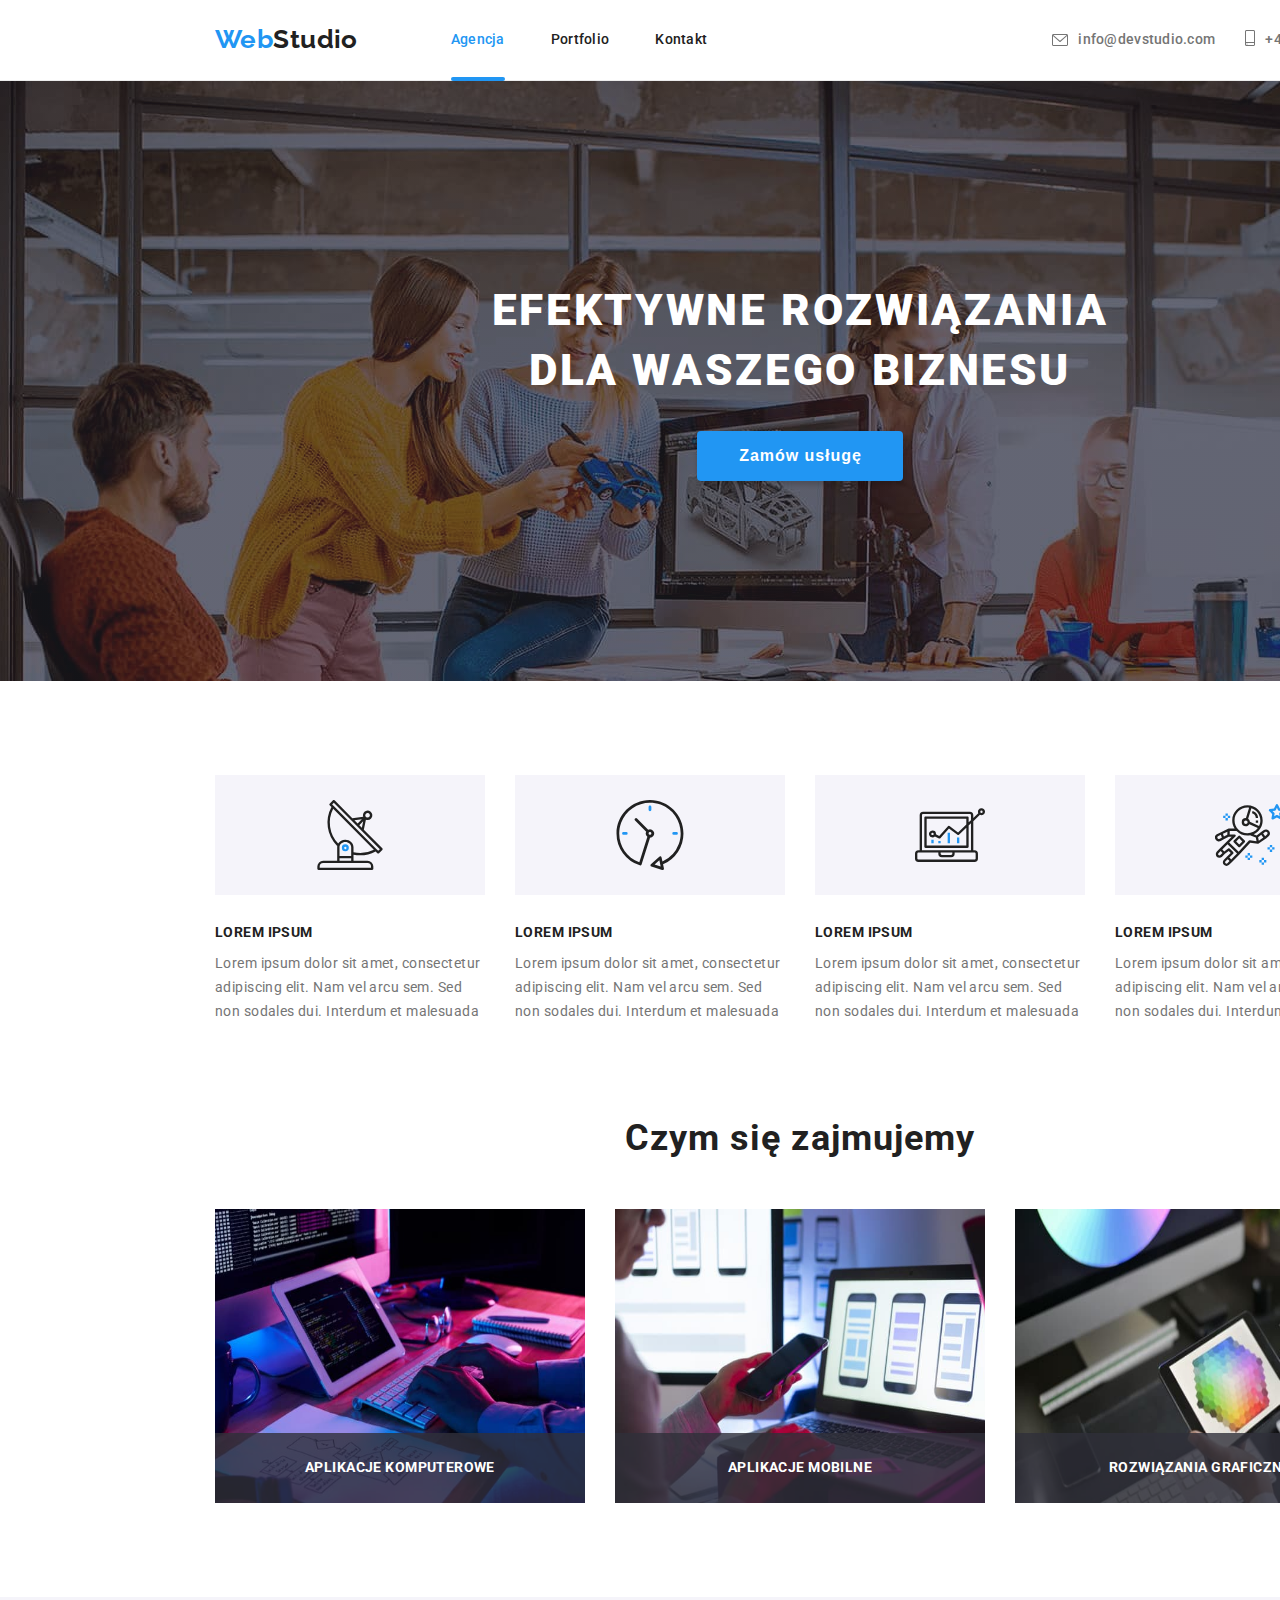
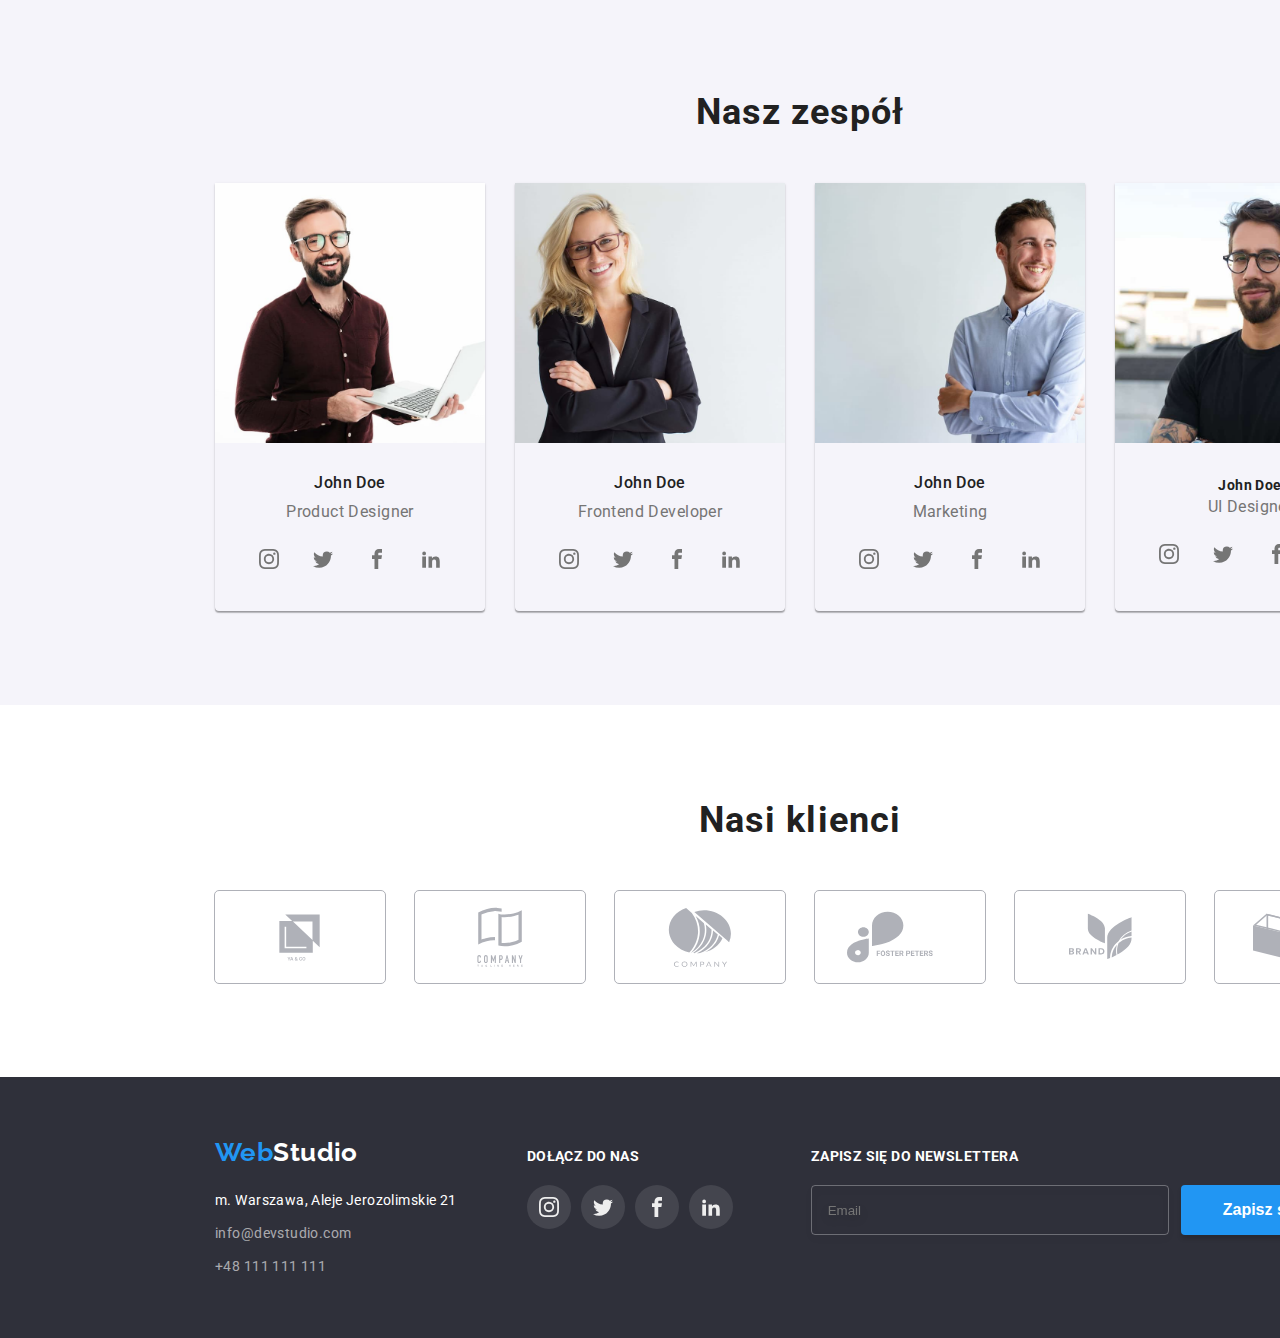
==== commit 171275ed: "refactoring" ====
--- a/index.html
+++ b/index.html
@@ -14,9 +14,9 @@
       rel="stylesheet"
     />
 
-    <link href="./css/styles.css" rel="stylesheet" />
+    <link href="./css/main.min.css" rel="stylesheet" />
   </head>
-  <body>
+  <body class="body">
     <header class="header">
       <section class="header__elements container">
         <a class="logo" href="index.html"
@@ -243,7 +243,7 @@
           <ul class="team-list">
             <li class="team-list__element">
               <img
-                class="base-img"
+                class="team__img"
                 src="images/product-designer.jpg"
                 alt="brunette with stubble in glasses and a red shirt"
                 width="270"
@@ -286,7 +286,7 @@
             </li>
             <li class="team-list__element">
               <img
-                class="base-img"
+                class="team__img"
                 src="images/frontend-developer.jpg"
                 alt="blonde girl with glasses and a jacket"
                 width="270"
@@ -329,7 +329,7 @@
             </li>
             <li class="team-list__element">
               <img
-                class="base-img"
+                class="team__img"
                 src="images/marketing.jpg"
                 alt="smiling brunet in a blue shirt"
                 width="270"
@@ -372,7 +372,7 @@
             </li>
             <li class="team-list__element">
               <img
-                class="base-img"
+                class="team__img"
                 src="images/ui-designer.jpg"
                 alt="brunette with stubble in glasses and a black T-shirt"
                 width="270"
@@ -519,7 +519,7 @@
             </ul>
           </section>
           <section class="newsletter">
-            <p>Zapisz się do newslettera</p>
+            <p class="newsletter__title">Zapisz się do newslettera</p>
             <section class="newsletter__section">
               <form class="newsletter__form">
                 <label for="newsletter__email">
--- a/css/main.min.css
+++ b/css/main.min.css
@@ -0,0 +1,687 @@
+html {
+  background-color: #757575;
+}
+.body {
+  font-family: "roboto", "raleway", sans-serif;
+  background: #fff;
+  font-size: 14px;
+  color: #212121;
+  letter-spacing: 0.03em;
+  line-height: 24px;
+  width: 1600px;
+  height: 100%;
+  margin: auto;
+}
+* {
+  box-sizing: border-box;
+  padding: 0px;
+  margin: 0px;
+}
+.container {
+  width: 1200px;
+  margin: auto;
+  align-items: center;
+  padding: 0px 15px;
+}
+.icons {
+  align-items: center;
+  justify-content: center;
+  gap: 10px;
+  display: flex;
+  fill: #757575;
+}
+.header {
+  border-bottom: 1px solid #ececec;
+}
+.header__elements {
+  display: flex;
+}
+.header__contact {
+  display: flex;
+}
+.header__icons {
+  display: flex;
+  align-items: center;
+}
+.header__mail {
+  font-weight: 500;
+  line-height: 1.14;
+  letter-spacing: 0.02em;
+  color: #757575;
+  text-decoration: none;
+}
+.header__mail:hover,
+.header__mail:focus {
+  color: #2196f3;
+  fill: #2196f3;
+  transition: 250ms cubic-bezier(0.4, 0, 0.2, 1);
+}
+.header__telephone {
+  font-weight: 500;
+  line-height: 1.14;
+  letter-spacing: 0.02em;
+  color: #757575;
+  text-decoration: none;
+  margin-left: 30px;
+}
+.header__telephone:hover,
+.header__telephone:focus {
+  color: #2196f3;
+  fill: #2196f3;
+  transition: 250ms cubic-bezier(0.4, 0, 0.2, 1);
+}
+.logo {
+  font-family: "Raleway";
+  font-weight: 700;
+  font-size: 26px;
+  line-height: 1.19;
+  text-decoration: none;
+  margin-right: 93px;
+  padding-top: 24px;
+  padding-bottom: 25px;
+}
+.logo__first-word {
+  color: #2196f3;
+}
+.logo__secound-word {
+  color: #212121;
+}
+.logo__third-word {
+  color: #fff;
+}
+.nav {
+  font-weight: 500;
+  line-height: 1.14;
+  letter-spacing: 0.02em;
+  list-style: none;
+  display: flex;
+  margin-right: 345px;
+  gap: 46px;
+}
+.nav__link {
+  text-decoration: none;
+  color: #212121;
+  position: relative;
+}
+.nav__link:hover,
+.nav__link:focus {
+  color: #2196f3;
+  transition: 250ms cubic-bezier(0.4, 0, 0.2, 1);
+}
+.active {
+  color: #2196f3;
+}
+.active::after {
+  content: "";
+  position: absolute;
+  left: 0;
+  top: 45.6px;
+  background: #2196f3;
+  height: 4px;
+  width: 100%;
+  border-radius: 2px;
+}
+.slogan {
+  background: #2f303a;
+  margin-bottom: 94px;
+  padding: 200px 0;
+  background-image: linear-gradient(
+      rgba(47, 48, 58, 0.4),
+      rgba(47, 48, 58, 0.4)
+    ),
+    url(../images/background-image.jpg);
+}
+.slogan__label {
+  font-weight: 900;
+  font-size: 44px;
+  line-height: 1.36;
+  text-align: center;
+  letter-spacing: 0.06em;
+  text-transform: uppercase;
+  color: #fff;
+}
+.order {
+  display: flex;
+  justify-content: center;
+}
+.order__button {
+  background: #2196f3;
+  color: #fff;
+  font-weight: 700;
+  font-size: 16px;
+  line-height: 1.89;
+  letter-spacing: 0.06em;
+  cursor: pointer;
+  margin-top: 30px;
+  padding: 10px 41px 10px 42px;
+  box-shadow: 0px 4px 4px rgba(0, 0, 0, 0.15);
+  border-radius: 4px;
+  border: 0px;
+}
+.article {
+  list-style: none;
+  display: flex;
+  gap: 30px;
+}
+.article__header {
+  font-weight: 700;
+  font-size: 14px;
+  line-height: 1.14;
+  margin-bottom: 10px;
+}
+.article__description {
+  color: #757575;
+}
+.article__icon {
+  background-color: #f5f4fa;
+  margin-bottom: 30px;
+  fill: #212121;
+  width: 270px;
+  height: 120px;
+}
+.working-on {
+  margin-top: 94px;
+}
+.working-on__header {
+  font-weight: 700;
+  font-size: 36px;
+  line-height: 1.17;
+  text-align: center;
+  letter-spacing: 0.03em;
+  margin-bottom: 50px;
+}
+.working-on__description {
+  position: absolute;
+  background-color: rgba(47, 48, 58, 0.8);
+  width: 100%;
+  height: 23.8%;
+  font-weight: 700;
+  line-height: 1.14;
+  text-align: center;
+  letter-spacing: 0.03em;
+  text-transform: uppercase;
+  color: #fff;
+  padding-top: 27px;
+  bottom: 0;
+}
+.working-list {
+  list-style: none;
+  display: flex;
+  justify-content: space-between;
+}
+.working-list__element {
+  display: flex;
+  position: relative;
+}
+.team {
+  background: #f5f4fa;
+  margin-top: 94px;
+  padding-bottom: 94px;
+}
+.team__header {
+  font-weight: 700;
+  font-size: 36px;
+  line-height: 1.17;
+  letter-spacing: 0.03em;
+  margin-bottom: 50px;
+  padding-top: 94px;
+  text-align: center;
+}
+.team__member {
+  font-weight: 500;
+  font-size: 16px;
+  line-height: 1.19;
+  margin-bottom: 10px;
+}
+.team__profession {
+  font-size: 16px;
+  line-height: 1.19;
+  color: #757575;
+}
+.team__description {
+  padding-top: 30px;
+  padding-bottom: 30px;
+}
+.team__img {
+  display: block;
+  object-fit: cover;
+}
+.team-list {
+  list-style: none;
+  display: flex;
+  justify-content: space-between;
+  text-align: center;
+}
+.team-list__element {
+  box-shadow: 0px 1px 3px rgba(0, 0, 0, 0.12), 0px 1px 1px rgba(0, 0, 0, 0.14),
+    0px 2px 1px rgba(0, 0, 0, 0.2);
+  border-radius: 0px 0px 4px 4px;
+}
+.team-icons {
+  display: flex;
+  justify-content: center;
+  gap: 10px;
+  margin-top: 16px;
+}
+.team-icons__list {
+  list-style: none;
+}
+.team-icons__link {
+  width: 44px;
+  height: 44px;
+  border: 0px solid #f5f4fa;
+  border-radius: 50%;
+}
+.team-icons__link:hover,
+.team-icons__link:focus {
+  background-color: #2196f3;
+  fill: #fff;
+  transition: 250ms cubic-bezier(0.4, 0, 0.2, 1);
+}
+.clients {
+  margin-top: 94px;
+  padding-bottom: 94px;
+}
+.clients__header {
+  font-weight: 700;
+  font-size: 36px;
+  line-height: 1.17;
+  letter-spacing: 0.03em;
+  margin-bottom: 50px;
+  text-align: center;
+}
+.clients__list {
+  display: flex;
+  list-style: none;
+  gap: 30px;
+}
+.clients__link {
+  outline: 1px solid #afb1b8;
+  border-radius: 4px;
+  fill: #afb1b8;
+  width: 170px;
+  height: 92px;
+}
+.clients__link:hover,
+.clients__link:focus {
+  outline-color: #2196f3;
+  fill: #2196f3;
+  transition: 250ms cubic-bezier(0.4, 0, 0.2, 1);
+}
+.footer {
+  background: #2f303a;
+}
+.footer__position {
+  display: flex;
+  align-items: baseline;
+}
+.footer__information {
+  display: flex;
+  margin-right: 70px;
+  flex-direction: column;
+  padding-top: 60px;
+  padding-bottom: 60px;
+}
+.footer__logo {
+  padding-top: 0px;
+  padding-bottom: 20px;
+}
+.footer__contact {
+  flex-direction: column;
+  gap: 9px;
+  color: #fff;
+  font-style: normal;
+  display: flex;
+}
+.footer__address {
+  color: #fff;
+  font-style: normal;
+  display: flex;
+}
+.footer__mail {
+  color: rgba(255, 255, 255, 0.6);
+  text-decoration: none;
+}
+.footer__mail:hover,
+.footer__mail:focus {
+  color: #2196f3;
+  transition: 250ms cubic-bezier(0.4, 0, 0.2, 1);
+}
+.footer__telephone {
+  color: rgba(255, 255, 255, 0.6);
+  text-decoration: none;
+}
+.footer__telephone:hover,
+.footer__telephone:focus {
+  color: #2196f3;
+  transition: 250ms cubic-bezier(0.4, 0, 0.2, 1);
+}
+.join {
+  display: flex;
+  flex-direction: column;
+  color: #fff;
+}
+.join__label {
+  font-weight: 700;
+  line-height: 1.14;
+  margin-bottom: 20px;
+}
+.join__list {
+  display: flex;
+  gap: 10px;
+  justify-content: center;
+  list-style: none;
+}
+.join__icon {
+  display: flex;
+  width: 44px;
+  height: 44px;
+  border: 0px solid rgba(255, 255, 255, 0.1);
+  border-radius: 50%;
+  list-style: none;
+  background-color: rgba(255, 255, 255, 0.1);
+  fill: #eee;
+}
+.join__icon:hover,
+.join__icon:focus {
+  background-color: #2196f3;
+  transition: 250ms cubic-bezier(0.4, 0, 0.2, 1);
+}
+.newsletter {
+  color: #fff;
+  margin-left: 78px;
+}
+.newsletter__title {
+  font-weight: 700;
+  line-height: 1.14;
+  margin-bottom: 20px;
+  text-transform: uppercase;
+}
+.newsletter__form {
+  display: flex;
+  gap: 12px;
+}
+.newsletter__input {
+  color: #fff;
+  width: 358px;
+  height: 50px;
+  border: 1px solid rgba(255, 255, 255, 0.3);
+  filter: drop-shadow(0px 4px 4px rgba(0, 0, 0, 0.15));
+  border-radius: 4px;
+  background: rgba(255, 255, 255, 0);
+  text-indent: 16px;
+}
+.newsletter__input:hover,
+.newsletter__input:focus {
+  outline: none;
+  border-color: #2196f3;
+  transition: 250ms cubic-bezier(0.4, 0, 0.2, 1);
+}
+.newsletter__button {
+  background: #2196f3;
+  box-shadow: 0px 4px 4px rgba(0, 0, 0, 0.15);
+  border-radius: 4px;
+  border: 0px;
+  width: 200px;
+  height: 50px;
+  color: #fff;
+  font-weight: 700;
+  font-size: 16px;
+  line-height: 1.88;
+}
+.newsletter__sign-up {
+  display: flex;
+  gap: 24px;
+  align-items: center;
+  padding-left: 42px;
+  white-space: nowrap;
+  cursor: pointer;
+}
+.portfolio {
+  list-style: none;
+  display: flex;
+  justify-content: center;
+  gap: 8px;
+  margin-top: 94px;
+  margin-bottom: 50px;
+}
+.portfolio__button {
+  font-family: "Roboto";
+  font-weight: 500;
+  line-height: 1.63;
+  font-size: 16px;
+  letter-spacing: 0.03em;
+  border-radius: 4px;
+  border: 0px;
+  cursor: pointer;
+  text-align: center;
+  padding: 6px 22px;
+  background: #f5f4fa;
+}
+.portfolio__button:hover,
+.portfolio__button:focus {
+  color: #fff;
+  background: #2196f3;
+  cursor: pointer;
+  box-shadow: 0px 3px 1px rgba(0, 0, 0, 0.1), 0px 1px 2px rgba(0, 0, 0, 0.08),
+    0px 2px 2px rgba(0, 0, 0, 0.12);
+  transition: 250ms cubic-bezier(0.4, 0, 0.2, 1);
+}
+.experience {
+  list-style: none;
+  display: flex;
+  flex-wrap: wrap;
+  gap: 30px;
+  margin-bottom: 94px;
+}
+.experience__link {
+  display: flex;
+  flex-direction: column;
+  text-decoration: none;
+  color: #212121;
+  margin: 0px;
+}
+.experience__link:hover {
+  box-shadow: 0px 1px 1px rgba(0, 0, 0, 0.12), 0px 4px 4px rgba(0, 0, 0, 0.06),
+    1px 4px 6px rgba(0, 0, 0, 0.16);
+  transition: 250ms cubic-bezier(0.4, 0, 0.2, 1);
+}
+.experience__header {
+  font-weight: 700;
+  font-size: 18px;
+  line-height: 2;
+  letter-spacing: 0.06em;
+  margin-bottom: 4px;
+}
+.experience__type {
+  font-size: 16px;
+  line-height: 1.89;
+  color: #757575;
+}
+.experience__border {
+  border-left: 1px solid #eee;
+  border-bottom: 1px solid #eee;
+  border-right: 1px solid #eee;
+  padding: 20px 24px;
+}
+.hidden-box {
+  position: relative;
+  overflow: hidden;
+}
+.hidden-box__text {
+  display: flex;
+  position: absolute;
+  background-color: rgba(33, 150, 243, 0.8980392157);
+  width: 100%;
+  height: 100%;
+  padding: 49px 45px 49px 24px;
+  color: #fff;
+  font-size: 18px;
+  line-height: 1.56;
+  text-align: left;
+  transition: 250ms cubic-bezier(0.4, 0, 0.2, 1);
+}
+.experience__list:hover .hidden-box__text {
+  transform: translateY(-100%);
+}
+.is-hidden {
+  opacity: 0;
+  visibility: hidden;
+  pointer-events: none;
+}
+.backdrop {
+  display: flex;
+  position: absolute;
+  top: 0;
+  left: 0;
+  width: 100%;
+  height: 100%;
+  justify-content: center;
+  background-color: rgba(0, 0, 0, 0.2);
+  transition: opacity 750ms, visibility 750ms;
+  transition-timing-function: cubic-bezier(0.4, 0, 0.2, 1);
+}
+.backdrop__modal-window {
+  position: absolute;
+  width: 528px;
+  min-height: 581px;
+  top: 221px;
+  background: #fff;
+  box-shadow: 0px 1px 3px rgba(0, 0, 0, 0.12), 0px 1px 1px rgba(0, 0, 0, 0.14),
+    0px 2px 1px rgba(0, 0, 0, 0.2);
+  border-radius: 4px;
+}
+.backdrop__close-modal {
+  position: absolute;
+  top: 8px;
+  right: 8px;
+  width: 30px;
+  height: 30px;
+  background-color: #fff;
+  border: 1px solid rgba(0, 0, 0, 0.1);
+  border-radius: 50%;
+  cursor: pointer;
+}
+.backdrop__close-modal:hover,
+.backdrop__close-modal:focus {
+  background-color: #2196f3;
+  color: #fff;
+  transition: 250ms cubic-bezier(0.4, 0, 0.2, 1);
+}
+.order-form {
+  display: flex;
+  flex-direction: column;
+  padding: 40px;
+}
+.order-form__header {
+  display: flex;
+  margin-bottom: 12px;
+  justify-content: center;
+}
+.order-form__head {
+  font-weight: 700;
+  font-size: 20px;
+  line-height: 1.15;
+}
+.order-form__label {
+  position: relative;
+  display: flex;
+  flex-direction: column;
+  margin-bottom: 10px;
+  font-size: 12px;
+  line-height: 1.17;
+  letter-spacing: 0.01em;
+  gap: 4px;
+  color: #757575;
+}
+.order-form__input {
+  height: 40px;
+  border: 1px solid rgba(33, 33, 33, 0.2);
+  border-radius: 4px;
+  padding: 0 20px 0 40px;
+}
+.order-form__input:hover,
+.order-form__input:focus {
+  outline: none;
+  border-color: #2196f3;
+  transition: 250ms cubic-bezier(0.4, 0, 0.2, 1);
+}
+.order-form__input:hover ~ .order-form__icons,
+.order-form__input:focus ~ .order-form__icons {
+  fill: #2196f3;
+  transition: 250ms cubic-bezier(0.4, 0, 0.2, 1);
+}
+.order-form__comment {
+  resize: none;
+  height: 120px;
+  padding: 12px 16px;
+  overflow: auto;
+  border: 1px solid rgba(33, 33, 33, 0.2);
+  border-radius: 4px;
+}
+.order-form__comment:hover,
+.order-form__comment:focus {
+  outline: none;
+  border-color: #2196f3;
+  transition: 250ms cubic-bezier(0.4, 0, 0.2, 1);
+}
+.order-form__comment::placeholder {
+  color: rgba(117, 117, 117, 0.5019607843);
+}
+.order-form__icons {
+  position: absolute;
+  left: 15px;
+  top: 32px;
+}
+.rules {
+  position: relative;
+  display: flex;
+  font-size: 14px;
+  line-height: 1.71;
+  color: #757575;
+  justify-content: center;
+  align-items: center;
+  margin-top: 10px;
+  white-space: nowrap;
+  gap: 8px;
+}
+.rules__link {
+  text-decoration: none;
+  color: #2196f3;
+}
+.rules__input[type="checkbox"] {
+  appearance: none;
+  -webkit-appearance: none;
+  width: 16px;
+  height: 15px;
+  border: 2px solid #000;
+  border-radius: 2px;
+}
+.rules__input[type="checkbox"]:checked {
+  background-color: #2196f3;
+  border-color: #2196f3;
+  transition: 250ms cubic-bezier(0.4, 0, 0.2, 1);
+}
+.rules__icon--checked {
+  position: absolute;
+  top: 7px;
+  left: 16px;
+}
+.form-button {
+  display: flex;
+  justify-content: center;
+}
+.form-button__send {
+  width: 200px;
+  height: 50px;
+  font-weight: 700;
+  font-size: 16px;
+  line-height: 1.88;
+  color: #fff;
+  background-color: #2196f3;
+  box-shadow: 0px 4px 4px rgba(0, 0, 0, 0.15);
+  border-radius: 4px;
+  border: 0px;
+  cursor: pointer;
+  margin-top: 30px;
+} /*# sourceMappingURL=main.min.css.map */
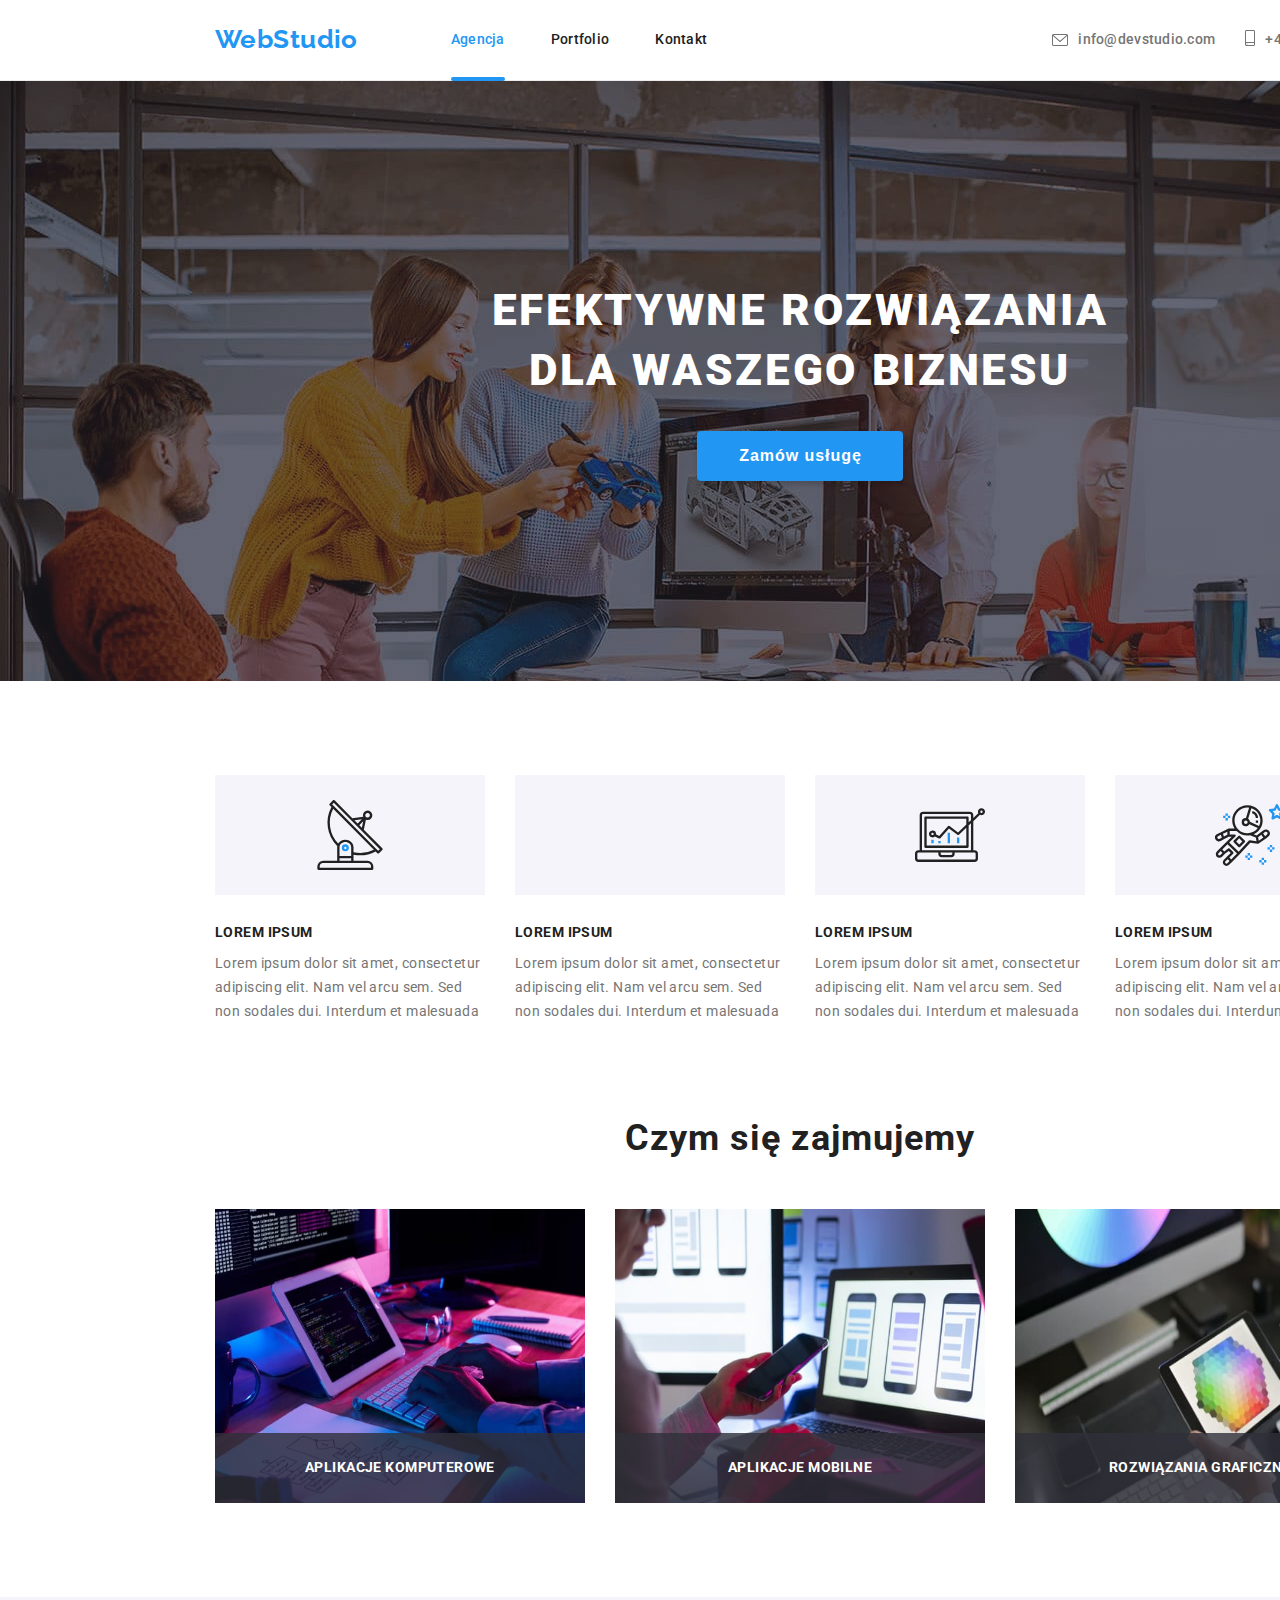
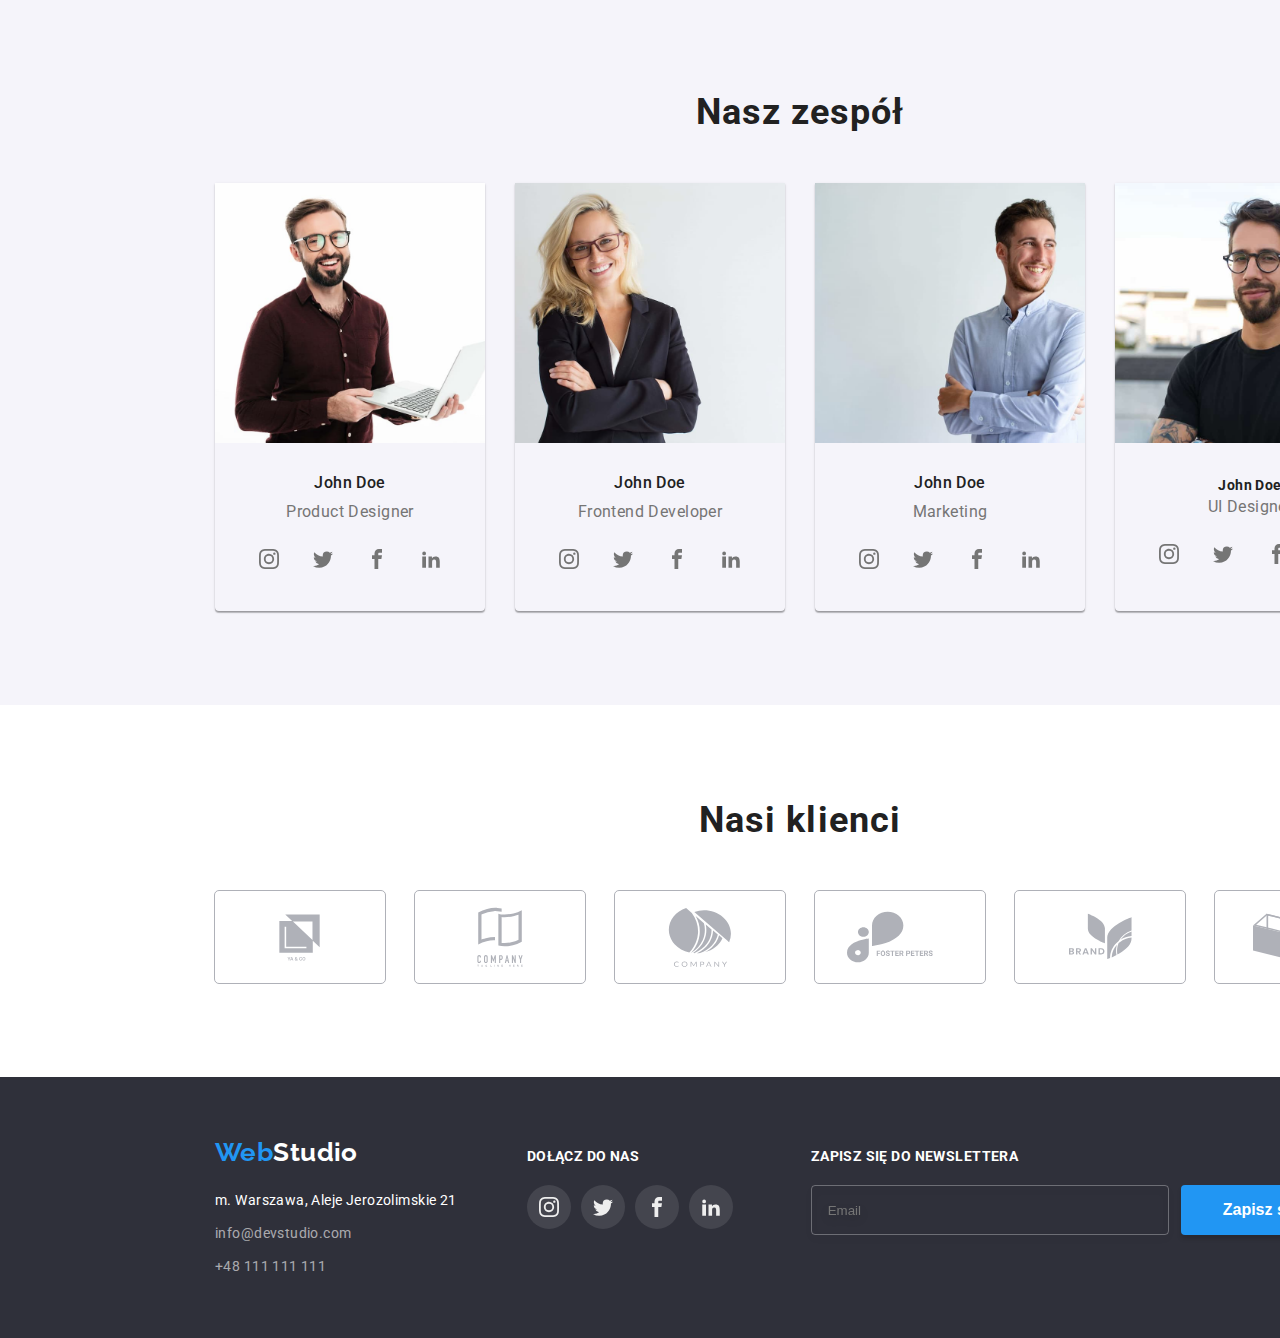
==== commit cccd70e8: "feedback changes" ====
--- a/index.html
+++ b/index.html
@@ -21,7 +21,7 @@
       <section class="header__elements container">
         <a class="logo" href="index.html"
           ><p class="logo__first-word">
-            Web<span class="logo__secound-word">Studio</span>
+            Web<span class="logo__second-word">Studio</span>
           </p>
         </a>
         <nav>
@@ -164,7 +164,7 @@
           <li>
             <div class="icons article__icon">
               <svg width="70" height="70">
-                <use href="images/icons.svg#secound-icon"></use>
+                <use href="images/icons.svg#second-icon"></use>
               </svg>
             </div>
             <h5 class="article__header">LOREM IPSUM</h5>
@@ -429,7 +429,7 @@
           <li>
             <a class="icons clients__link" href="#">
               <svg width="106" height="60">
-                <use href="images/icons.svg#secound-client"></use>
+                <use href="images/icons.svg#second-client"></use>
               </svg>
             </a>
           </li>
